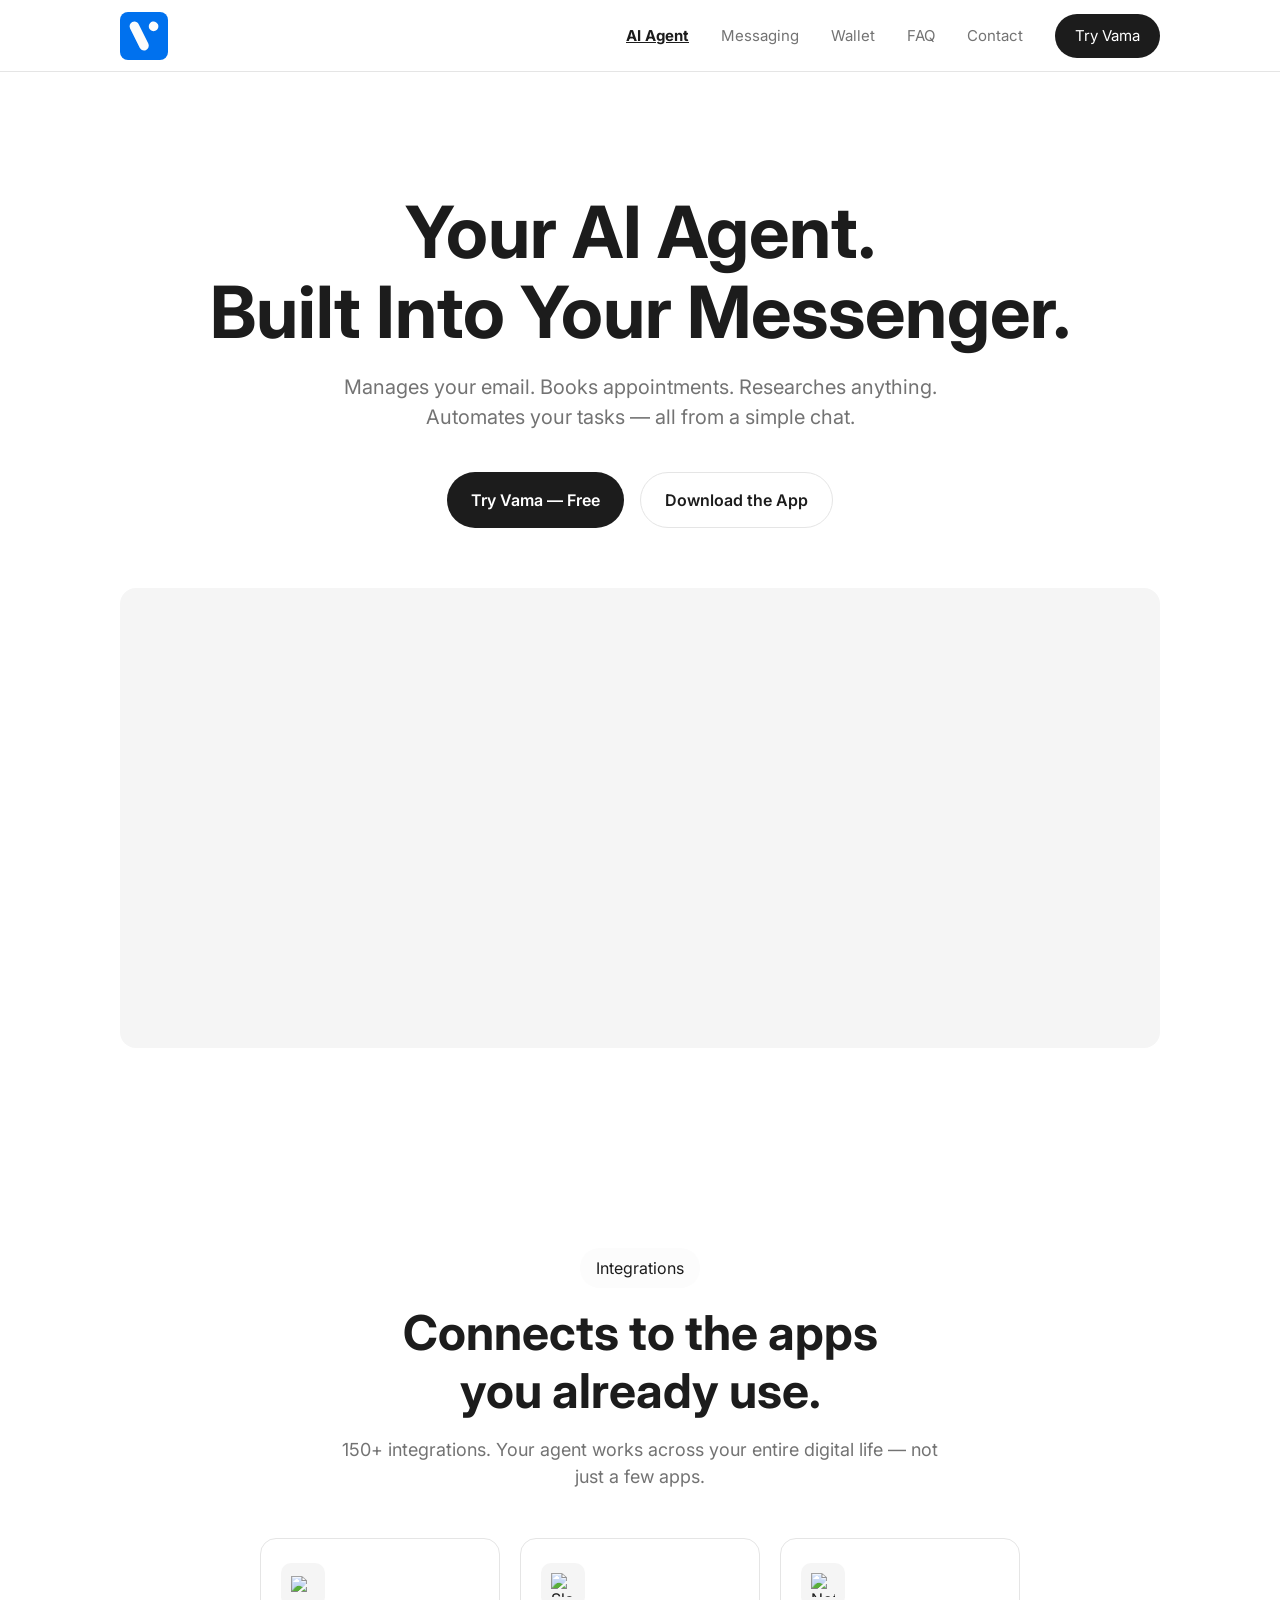
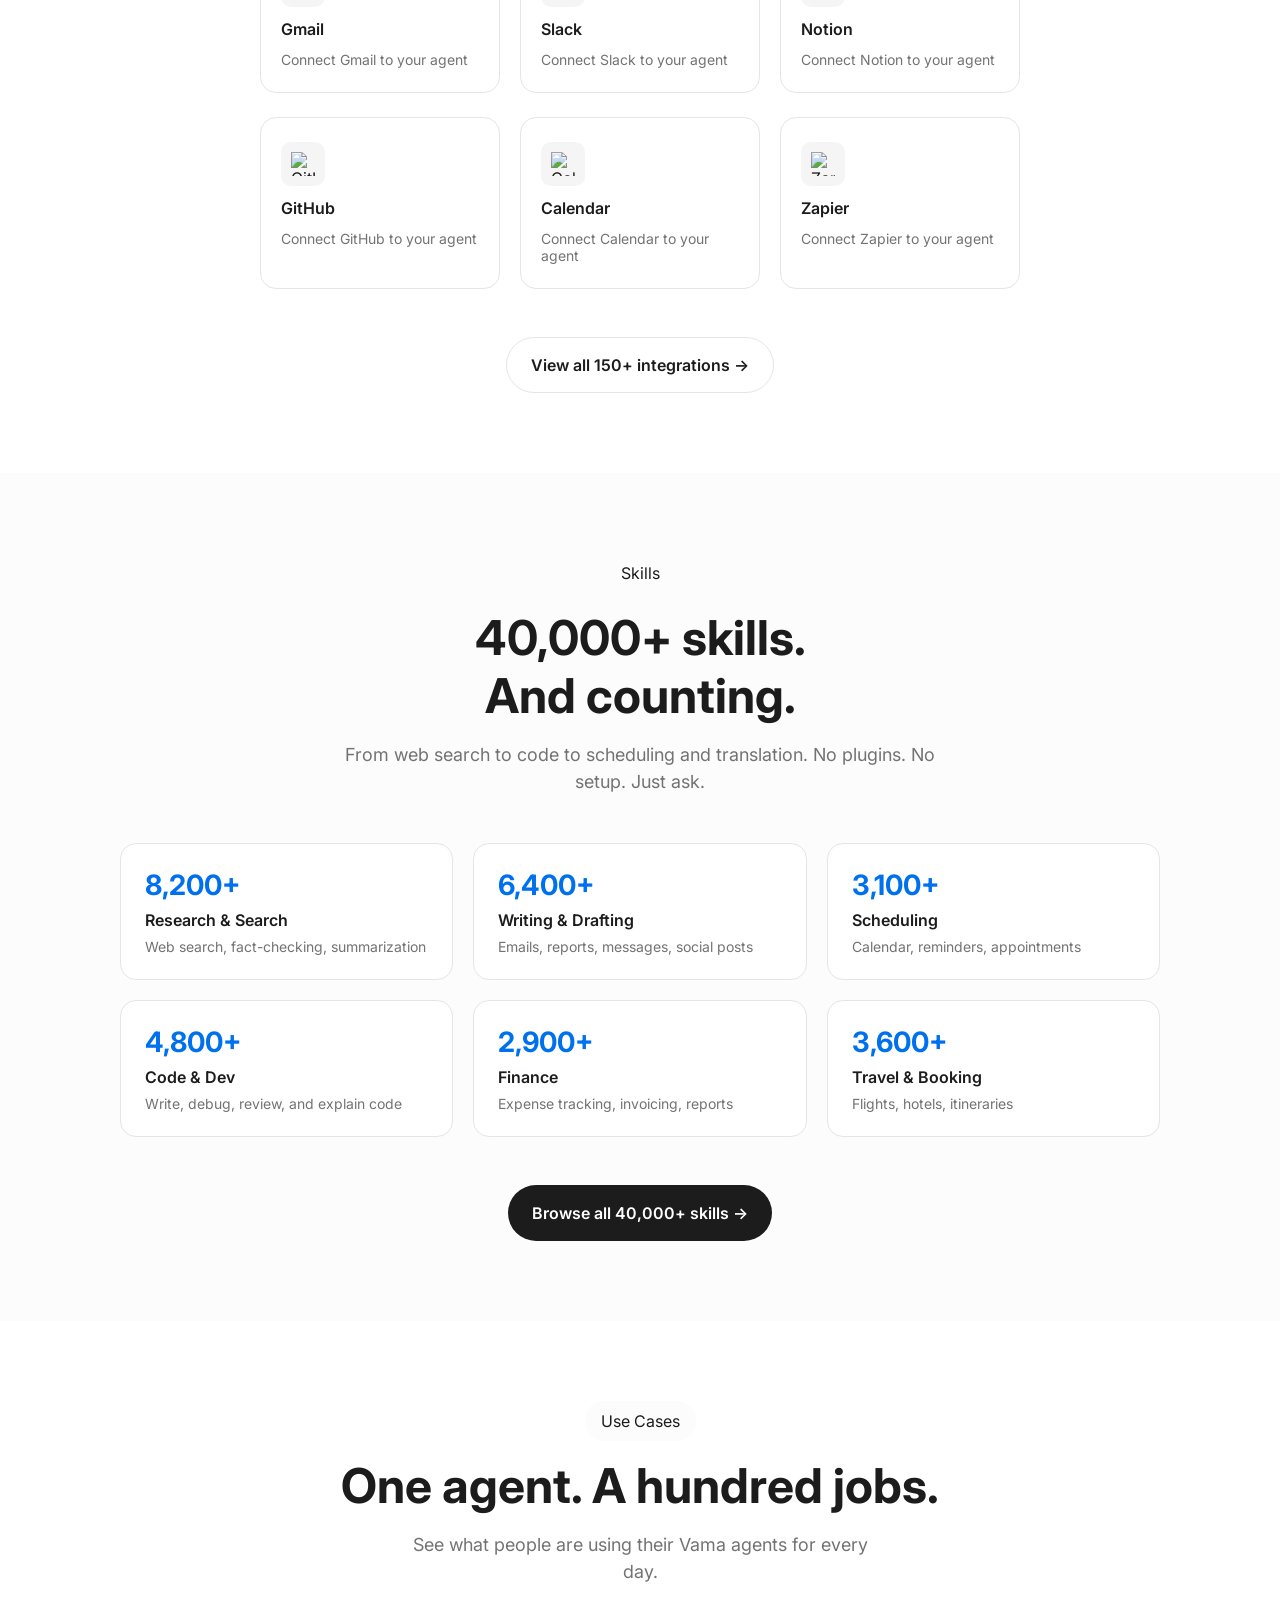
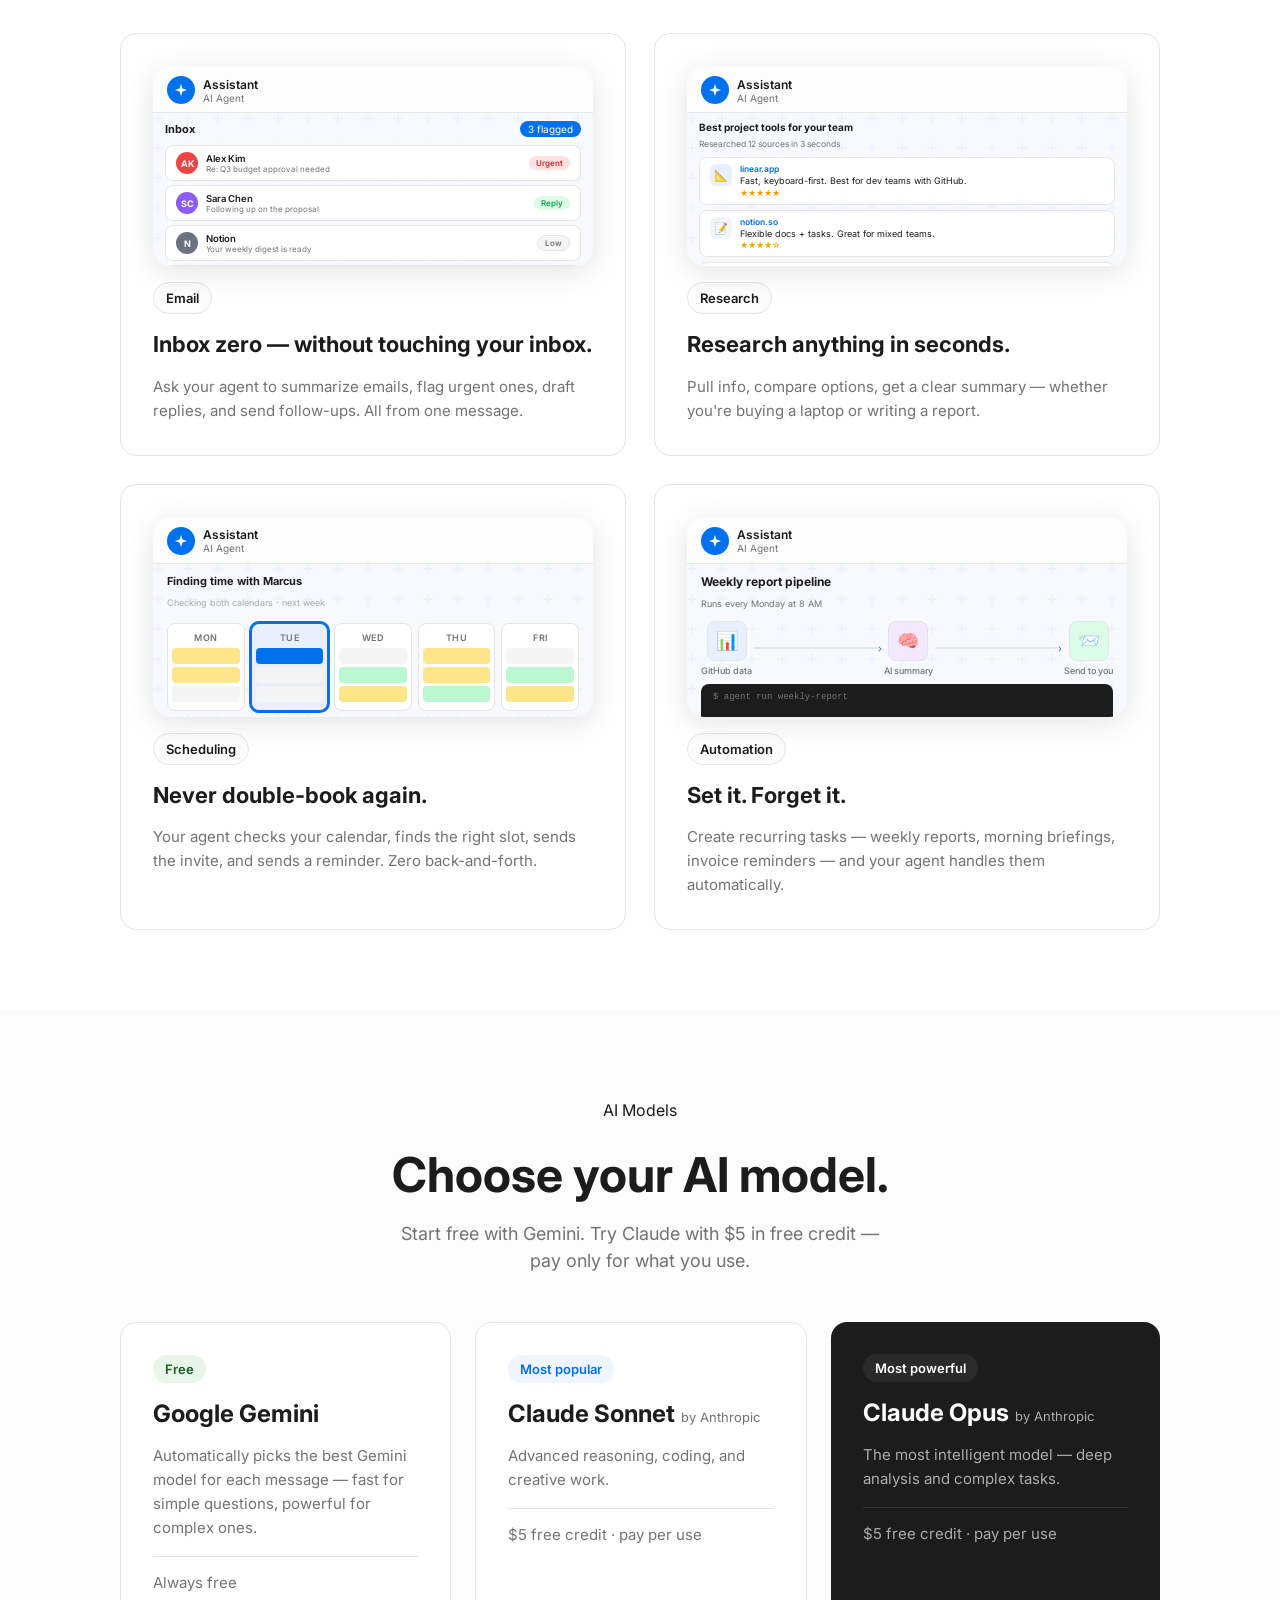
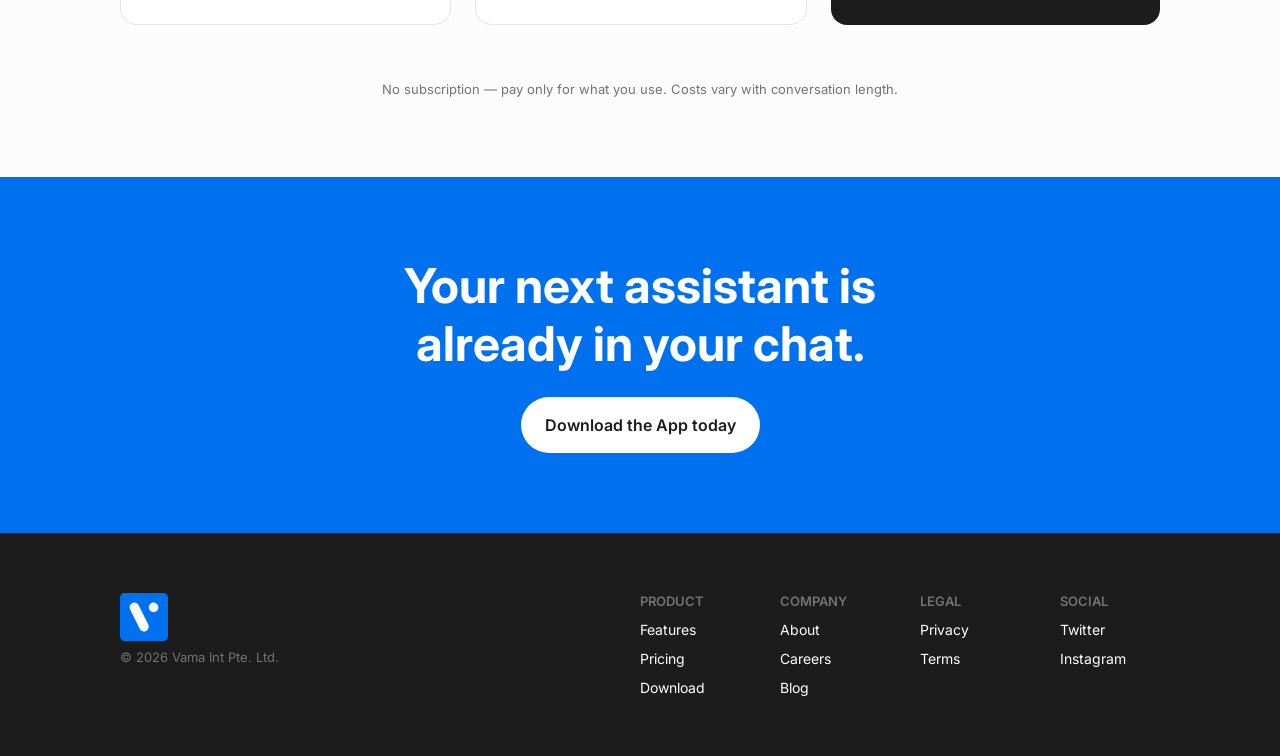
==== ai.html @ 2a6c83ac "Initial commit: Vama marketing website" ====
<!DOCTYPE html>
<html lang="en">
<head>
  <meta charset="UTF-8" />
  <meta name="viewport" content="width=device-width, initial-scale=1.0" />
  <title>AI Agent — Vama</title>
  <link rel="stylesheet" href="styles.css" />
</head>
<body>

<!-- Nav -->
<nav class="nav">
  <a href="index.html" class="nav-logo"><svg width="48" height="48" viewBox="0 0 53.5217 53.5217" fill="none" xmlns="http://www.w3.org/2000/svg"><path d="M48.2442 0H5.27747C2.36281 0 0 2.36281 0 5.27747V48.2442C0 51.1589 2.36281 53.5217 5.27747 53.5217H48.2442C51.1589 53.5217 53.5217 51.1589 53.5217 48.2442V5.27747C53.5217 2.36281 51.1589 0 48.2442 0Z" fill="#0071EE"/><path fill-rule="evenodd" clip-rule="evenodd" d="M37.4652 10.704C38.5238 10.704 39.5587 11.0181 40.4387 11.6059C41.3187 12.1937 42.005 13.0299 42.4101 14.0076C42.8151 14.9853 42.9212 16.0615 42.7149 17.0998C42.5086 18.1381 41.9983 19.0914 41.2505 19.84C40.5019 20.5886 39.5486 21.0981 38.5103 21.3044C37.472 21.5108 36.3958 21.4046 35.4181 20.9996C34.4404 20.5945 33.6042 19.9082 33.0164 19.0282C32.4286 18.1482 32.1145 17.1133 32.1145 16.0548C32.1145 14.635 32.6787 13.2741 33.6825 12.2703C34.6863 11.2665 36.0471 10.7023 37.4669 10.7023L37.4652 10.704Z" fill="#FCFCFC"/><path d="M13.6606 11.2692C16.3018 9.94774 19.5197 11.0195 20.8411 13.6606L31.5501 35.0646C32.8715 37.7057 31.8006 40.9233 29.1587 42.2451C26.5175 43.5665 23.2996 42.4948 21.9782 39.8536L11.2688 18.4489C9.94739 15.8078 11.0184 12.5902 13.6602 11.2684L13.6606 11.2692Z" fill="#FCFCFC"/></svg></a>
  <div class="nav-spacer"></div>
  <div class="nav-links">
    <a href="ai.html" class="active">AI Agent</a>
    <a href="messaging.html">Messaging</a>
    <a href="wallet.html">Wallet</a>
    <a href="faq.html">FAQ</a>
    <a href="contact.html">Contact</a>
    <a href="#" class="nav-cta">Try Vama</a>
  </div>
</nav>

<!-- Hero -->
<section class="section section-white" style="padding:120px var(--px);display:flex;flex-direction:column;align-items:center;">
  <h1 class="hero-title" style="max-width:972px;">Your AI Agent.<br>Built Into Your Messenger.</h1>
  <div class="sp-20"></div>
  <p class="hero-sub" style="max-width:680px;">Manages your email. Books appointments. Researches anything.<br>Automates your tasks — all from a simple chat.</p>
  <div class="sp-40"></div>
  <div class="hero-buttons">
    <a href="#" class="btn-primary">Try Vama — Free</a>
    <a href="#" class="btn-secondary">Download the App</a>
  </div>
  <div class="sp-60"></div>
  <div class="mockup mockup-hero"></div>
</section>

<!-- Integrations -->
<section class="section section-white" style="display:flex;flex-direction:column;align-items:center;gap:48px;">
  <div class="section-header">
    <span class="pill">Integrations</span>
    <h2 class="section-title" style="text-align:center;">Connects to the apps<br>you already use.</h2>
    <p class="section-sub" style="max-width:620px;">150+ integrations. Your agent works across your entire digital life — not just a few apps.</p>
  </div>
  <div class="int-grid">
    <div class="int-row">
      <div class="int-card">
        <div class="int-icon"><img src="https://www.figma.com/api/mcp/asset/e64ef2cb-9637-4244-9894-f886b27a604d" alt="Gmail" width="24" height="18"></div>
        <p class="int-name">Gmail</p>
        <p class="int-desc">Connect Gmail to your agent</p>
      </div>
      <div class="int-card">
        <div class="int-icon"><img src="https://www.figma.com/api/mcp/asset/b672fa17-9391-4f08-9621-bbf06f730339" alt="Slack" width="24" height="24"></div>
        <p class="int-name">Slack</p>
        <p class="int-desc">Connect Slack to your agent</p>
      </div>
      <div class="int-card">
        <div class="int-icon"><img src="https://www.figma.com/api/mcp/asset/1c5be756-aefd-448b-b9fd-e9c53eb60998" alt="Notion" width="24" height="24"></div>
        <p class="int-name">Notion</p>
        <p class="int-desc">Connect Notion to your agent</p>
      </div>
    </div>
    <div class="int-row">
      <div class="int-card">
        <div class="int-icon"><img src="https://www.figma.com/api/mcp/asset/f0a04432-9187-4f31-97f6-a3f9ade11c63" alt="GitHub" width="24" height="24"></div>
        <p class="int-name">GitHub</p>
        <p class="int-desc">Connect GitHub to your agent</p>
      </div>
      <div class="int-card">
        <div class="int-icon"><img src="https://www.figma.com/api/mcp/asset/cf39216c-5d40-4b05-a4a4-06b2ea3d76a6" alt="Calendar" width="24" height="24"></div>
        <p class="int-name">Calendar</p>
        <p class="int-desc">Connect Calendar to your agent</p>
      </div>
      <div class="int-card">
        <div class="int-icon"><img src="https://www.figma.com/api/mcp/asset/588f7ec7-61a8-42cb-b04f-47b1f9f6577e" alt="Zapier" width="24" height="24"></div>
        <p class="int-name">Zapier</p>
        <p class="int-desc">Connect Zapier to your agent</p>
      </div>
    </div>
  </div>
  <a href="ai-skills.html" class="btn-secondary">View all 150+ integrations →</a>
</section>

<!-- Skills -->
<section class="section section-light" style="display:flex;flex-direction:column;align-items:center;gap:48px;">
  <div class="section-header">
    <span class="pill">Skills</span>
    <h2 class="section-title" style="text-align:center;">40,000+ skills.<br>And counting.</h2>
    <p class="section-sub" style="max-width:600px;">From web search to code to scheduling and translation. No plugins. No setup. Just ask.</p>
  </div>
  <div class="skills-grid">
    <div class="skills-row">
      <div class="skill-card">
        <p class="skill-count">8,200+</p>
        <p class="skill-name">Research &amp; Search</p>
        <p class="skill-desc">Web search, fact-checking, summarization</p>
      </div>
      <div class="skill-card">
        <p class="skill-count">6,400+</p>
        <p class="skill-name">Writing &amp; Drafting</p>
        <p class="skill-desc">Emails, reports, messages, social posts</p>
      </div>
      <div class="skill-card">
        <p class="skill-count">3,100+</p>
        <p class="skill-name">Scheduling</p>
        <p class="skill-desc">Calendar, reminders, appointments</p>
      </div>
    </div>
    <div class="skills-row">
      <div class="skill-card">
        <p class="skill-count">4,800+</p>
        <p class="skill-name">Code &amp; Dev</p>
        <p class="skill-desc">Write, debug, review, and explain code</p>
      </div>
      <div class="skill-card">
        <p class="skill-count">2,900+</p>
        <p class="skill-name">Finance</p>
        <p class="skill-desc">Expense tracking, invoicing, reports</p>
      </div>
      <div class="skill-card">
        <p class="skill-count">3,600+</p>
        <p class="skill-name">Travel &amp; Booking</p>
        <p class="skill-desc">Flights, hotels, itineraries</p>
      </div>
    </div>
  </div>
  <a href="ai-skills.html" class="btn-primary">Browse all 40,000+ skills →</a>
</section>

<!-- Use Cases -->
<section class="section section-white" style="display:flex;flex-direction:column;align-items:center;gap:48px;">
  <div class="section-header">
    <span class="pill">Use Cases</span>
    <h2 class="section-title" style="text-align:center;">One agent. A hundred jobs.</h2>
    <p class="section-sub" style="max-width:460px;">See what people are using their Vama agents for every day.</p>
  </div>
  <div class="usecase-grid">
    <div class="usecase-row">
      <div class="usecase-card">
        <div class="hshell" id="h1">
          <div class="phone-bar">
            <div class="phone-avatar"><svg width="14" height="14" viewBox="0 0 14 14" fill="none" xmlns="http://www.w3.org/2000/svg"><path d="M7 1L8.5 5.5L13 7L8.5 8.5L7 13L5.5 8.5L1 7L5.5 5.5L7 1Z" fill="white"/></svg></div>
            <div><div class="bar-name">Assistant</div><div class="bar-sub">AI Agent</div></div>
          </div>
          <div class="chat-bg">
            <div class="inbox-header"><div class="inbox-title">Inbox</div><div class="inbox-count" id="inbox-count">24 unread</div></div>
            <div class="inbox-item" id="ii1"><div class="inbox-avatar" style="background:#ef4444">AK</div><div style="flex:1;min-width:0"><div class="inbox-from">Alex Kim</div><div class="inbox-preview">Re: Q3 budget approval needed</div></div><div class="inbox-badge ib-urgent">Urgent</div></div>
            <div class="inbox-item" id="ii2"><div class="inbox-avatar" style="background:#8b5cf6">SC</div><div style="flex:1;min-width:0"><div class="inbox-from">Sara Chen</div><div class="inbox-preview">Following up on the proposal</div></div><div class="inbox-badge ib-reply">Reply</div></div>
            <div class="inbox-item" id="ii3"><div class="inbox-avatar" style="background:#6b7280">N</div><div style="flex:1;min-width:0"><div class="inbox-from">Notion</div><div class="inbox-preview">Your weekly digest is ready</div></div><div class="inbox-badge ib-read">Low</div></div>
            <div class="inbox-item" id="ii4"><div class="inbox-avatar" style="background:#0071EE">MR</div><div style="flex:1;min-width:0"><div class="inbox-from">Marcus Rivera</div><div class="inbox-preview">Can we push Thursday's call?</div></div><div class="inbox-badge ib-reply">Reply</div></div>
            <div class="inbox-action" id="inbox-action">✓ 3 replies drafted · 18 archived</div>
          </div>
        </div>
        <span class="usecase-label">Email</span>
        <p class="usecase-title">Inbox zero — without touching your inbox.</p>
        <p class="usecase-text">Ask your agent to summarize emails, flag urgent ones, draft replies, and send follow-ups. All from one message.</p>
      </div>
      <div class="usecase-card">
        <div class="hshell" id="h2">
          <div class="phone-bar">
            <div class="phone-avatar"><svg width="14" height="14" viewBox="0 0 14 14" fill="none" xmlns="http://www.w3.org/2000/svg"><path d="M7 1L8.5 5.5L13 7L8.5 8.5L7 13L5.5 8.5L1 7L5.5 5.5L7 1Z" fill="white"/></svg></div>
            <div><div class="bar-name">Assistant</div><div class="bar-sub">AI Agent</div></div>
          </div>
          <div class="chat-bg">
            <div class="research-header">Best project tools for your team</div>
            <div class="research-sub">Researched 12 sources in 3 seconds</div>
            <div class="research-card" id="rc1"><div class="rc-icon" style="background:#e8f0fe">📐</div><div><div class="rc-source">linear.app</div><div class="rc-text">Fast, keyboard-first. Best for dev teams with GitHub.</div><div class="rc-stars">★★★★★</div></div></div>
            <div class="research-card" id="rc2"><div class="rc-icon" style="background:#f3f4f6">📝</div><div><div class="rc-source">notion.so</div><div class="rc-text">Flexible docs + tasks. Great for mixed teams.</div><div class="rc-stars">★★★★☆</div></div></div>
            <div class="research-card" id="rc3"><div class="rc-icon" style="background:#fef9c3">📋</div><div><div class="rc-source">asana.com</div><div class="rc-text">Structured workflows. Best for non-technical PMs.</div><div class="rc-stars">★★★★☆</div></div></div>
            <div class="research-verdict" id="rv"><div class="rv-text">💡 Recommendation: <strong>Linear</strong> for your team size and workflow.</div></div>
          </div>
        </div>
        <span class="usecase-label">Research</span>
        <p class="usecase-title">Research anything in seconds.</p>
        <p class="usecase-text">Pull info, compare options, get a clear summary — whether you're buying a laptop or writing a report.</p>
      </div>
    </div>
    <div class="usecase-row">
      <div class="usecase-card">
        <div class="hshell" id="h3">
          <div class="phone-bar">
            <div class="phone-avatar"><svg width="14" height="14" viewBox="0 0 14 14" fill="none" xmlns="http://www.w3.org/2000/svg"><path d="M7 1L8.5 5.5L13 7L8.5 8.5L7 13L5.5 8.5L1 7L5.5 5.5L7 1Z" fill="white"/></svg></div>
            <div><div class="bar-name">Assistant</div><div class="bar-sub">AI Agent</div></div>
          </div>
          <div class="chat-bg">
            <div style="font-size:11px;font-weight:700;color:#1C1C1C;margin-bottom:2px">Finding time with Marcus</div>
            <div style="font-size:9px;color:#aaa;margin-bottom:8px">Checking both calendars · next week</div>
            <div class="sched-week">
              <div class="sched-day" id="sd1"><div class="sched-day-name">Mon</div><div class="sched-slots"><div class="sched-slot busy"></div><div class="sched-slot busy"></div><div class="sched-slot"></div></div></div>
              <div class="sched-day" id="sd2"><div class="sched-day-name">Tue</div><div class="sched-slots"><div class="sched-slot free" id="sel-slot"></div><div class="sched-slot"></div><div class="sched-slot"></div></div></div>
              <div class="sched-day" id="sd3"><div class="sched-day-name">Wed</div><div class="sched-slots"><div class="sched-slot"></div><div class="sched-slot free"></div><div class="sched-slot busy"></div></div></div>
              <div class="sched-day" id="sd4"><div class="sched-day-name">Thu</div><div class="sched-slots"><div class="sched-slot busy"></div><div class="sched-slot busy"></div><div class="sched-slot free"></div></div></div>
              <div class="sched-day" id="sd5"><div class="sched-day-name">Fri</div><div class="sched-slots"><div class="sched-slot"></div><div class="sched-slot free"></div><div class="sched-slot busy"></div></div></div>
            </div>
            <div class="sched-confirm" id="sched-confirm"><div class="sched-confirm-icon">✅</div><div><div class="sched-confirm-title">Booked — Tue 10:00 AM</div><div class="sched-confirm-sub">Invite sent to Marcus Rivera</div></div></div>
          </div>
        </div>
        <span class="usecase-label">Scheduling</span>
        <p class="usecase-title">Never double-book again.</p>
        <p class="usecase-text">Your agent checks your calendar, finds the right slot, sends the invite, and sends a reminder. Zero back-and-forth.</p>
      </div>
      <div class="usecase-card">
        <div class="hshell" id="h4">
          <div class="phone-bar">
            <div class="phone-avatar"><svg width="14" height="14" viewBox="0 0 14 14" fill="none" xmlns="http://www.w3.org/2000/svg"><path d="M7 1L8.5 5.5L13 7L8.5 8.5L7 13L5.5 8.5L1 7L5.5 5.5L7 1Z" fill="white"/></svg></div>
            <div><div class="bar-name">Assistant</div><div class="bar-sub">AI Agent</div></div>
          </div>
          <div class="chat-bg">
            <div class="pipe-title">Weekly report pipeline</div>
            <div class="pipe-sub">Runs every Monday at 8 AM</div>
            <div class="pipeline" id="pipeline">
              <div class="pipe-node" id="pn1"><div class="pipe-icon" style="background:#e8f0fe">📊</div><div class="pipe-label">GitHub data</div></div>
              <div class="pipe-connector" id="pc1"><div class="pipe-line"><div class="pipe-fill"></div></div><div class="pipe-arrow">›</div></div>
              <div class="pipe-node" id="pn2"><div class="pipe-icon" style="background:#f3e8ff">🧠</div><div class="pipe-label">AI summary</div></div>
              <div class="pipe-connector" id="pc2"><div class="pipe-line"><div class="pipe-fill"></div></div><div class="pipe-arrow">›</div></div>
              <div class="pipe-node" id="pn3"><div class="pipe-icon" style="background:#dcfce7">📨</div><div class="pipe-label">Send to you</div></div>
            </div>
            <div class="pipe-log" id="pipe-log">
              <div class="log-line dim" id="ll1">$ agent run weekly-report</div>
              <div class="log-line" id="ll2">✓ Fetched 47 commits from GitHub</div>
              <div class="log-line" id="ll3">✓ Pulled 8 Notion pages updated</div>
              <div class="log-line" id="ll4">✓ Summary generated (Claude Sonnet)</div>
              <div class="log-line" id="ll5">✓ Sent to you · 8:00 AM <span class="log-cursor"></span></div>
            </div>
          </div>
        </div>
        <span class="usecase-label">Automation</span>
        <p class="usecase-title">Set it. Forget it.</p>
        <p class="usecase-text">Create recurring tasks — weekly reports, morning briefings, invoice reminders — and your agent handles them automatically.</p>
      </div>
    </div>
  </div>
</section>

<!-- AI Models -->
<section class="section section-light" style="display:flex;flex-direction:column;align-items:center;gap:48px;">
  <div class="section-header">
    <span class="pill">AI Models</span>
    <h2 class="section-title" style="text-align:center;">Choose your AI model.</h2>
    <p class="section-sub" style="max-width:500px;">Start free with Gemini. Try Claude with $5 in free credit — pay only for what you use.</p>
  </div>
  <div class="models-grid">
    <div class="model-card">
      <span class="model-badge badge-green">Free</span>
      <p class="model-name">Google Gemini</p>
      <p class="model-desc" style="max-width:320px;">Automatically picks the best Gemini model for each message — fast for simple questions, powerful for complex ones.</p>
      <div class="model-divider"></div>
      <p class="model-price">Always free</p>
    </div>
    <div class="model-card">
      <span class="model-badge badge-blue">Most popular</span>
      <p class="model-name">Claude Sonnet<span class="model-by">by Anthropic</span></p>
      <p class="model-desc" style="max-width:320px;">Advanced reasoning, coding, and creative work.</p>
      <div class="model-divider"></div>
      <p class="model-price">$5 free credit · pay per use</p>
    </div>
    <div class="model-card-dark">
      <span class="model-badge badge-dark">Most powerful</span>
      <p class="model-name-white">Claude Opus<span class="model-by-muted">by Anthropic</span></p>
      <p class="model-desc-muted" style="max-width:320px;">The most intelligent model — deep analysis and complex tasks.</p>
      <div class="model-divider-dark"></div>
      <p class="model-price-muted">$5 free credit · pay per use</p>
    </div>
  </div>
  <p class="model-note">No subscription — pay only for what you use. Costs vary with conversation length.</p>
</section>

<!-- Footer CTA -->
<div class="footer-cta">
  <p class="footer-cta-title">Your next assistant is<br>already in your chat.</p>
  <a href="#" class="btn-white">Download the App today</a>
</div>

<!-- Footer -->
<footer class="footer">
  <div class="footer-left">
    <div class="footer-logo">
      <img src="assets/logo-mark.svg" alt="Vama" />
    </div>
    <p class="footer-copy">© 2026 Vama Int Pte. Ltd.</p>
  </div>
  <div class="footer-spacer"></div>
  <nav class="footer-links">
    <div class="footer-col">
      <p class="footer-col-title">Product</p>
      <a href="#">Features</a>
      <a href="#">Pricing</a>
      <a href="#">Download</a>
    </div>
    <div class="footer-col">
      <p class="footer-col-title">Company</p>
      <a href="#">About</a>
      <a href="#">Careers</a>
      <a href="#">Blog</a>
    </div>
    <div class="footer-col">
      <p class="footer-col-title">Legal</p>
      <a href="#">Privacy</a>
      <a href="#">Terms</a>
    </div>
    <div class="footer-col">
      <p class="footer-col-title">Social</p>
      <a href="#">Twitter</a>
      <a href="#">Instagram</a>
    </div>
  </nav>
</footer>

<script src="download-modal.js"></script>
<script src="ai-assets.js" defer></script>
</body>
</html>
---- styles.css ----
@import url('https://fonts.googleapis.com/css2?family=Inter:wght@400;500;600;700&display=swap');

*, *::before, *::after { box-sizing: border-box; margin: 0; padding: 0; }

:root {
  --brand: #0071EE;
  --black: #1C1C1C;
  --white: #FCFCFC;
  --gray: #737373;
  --light: #FCFCFC;
  --bg: #F5F5F5;
  --border: #E5E5E5;
  --max: 1440px;
  --px: 120px;
}

html { scroll-behavior: smooth; }
body { font-family: 'Inter', sans-serif; color: var(--black); background: #fff; -webkit-font-smoothing: antialiased; }
a { text-decoration: none; color: inherit; }
img { display: block; max-width: 100%; }
button { cursor: pointer; font-family: inherit; border: none; background: none; }

/* ── Layout ── */
.container { max-width: var(--max); margin: 0 auto; padding: 0 var(--px); }

/* ── Nav ── */
.nav {
  background: #fff;
  height: 72px;
  display: flex;
  align-items: center;
  padding: 0 var(--px);
  position: sticky;
  top: 0;
  z-index: 100;
  border-bottom: 1px solid var(--border);
}
.nav-logo {
  width: 48px; height: 48px;
  flex-shrink: 0;
  display: flex; align-items: center; justify-content: center;
  border-radius: 8px;
  overflow: hidden;
}
.nav-logo img, .nav-logo svg { width: 100%; height: 100%; display: block; }
.nav-spacer { flex: 1; }
.nav-links { display: flex; align-items: center; gap: 32px; }
.nav-links a { font-size: 15px; color: var(--gray); font-weight: 400; white-space: nowrap; }
.nav-links a:hover { color: var(--black); }
.nav-links a.active { color: var(--black); font-weight: 700; text-decoration: underline; }
.nav-cta {
  background: var(--black); color: #fff;
  height: 44px; padding: 0 20px;
  border-radius: 22px;
  font-size: 15px; font-weight: 600;
  white-space: nowrap;
  display: flex; align-items: center;
}
.nav-cta:hover { background: #333; }
.nav-links a.nav-cta { color: #fff; }

/* ── Buttons ── */
.btn-primary {
  background: var(--black); color: #fff;
  height: 56px; padding: 0 24px;
  border-radius: 28px;
  font-size: 16px; font-weight: 600;
  display: inline-flex; align-items: center;
  white-space: nowrap;
  cursor: pointer;
}
.btn-primary:hover { background: #333; }
.btn-secondary {
  background: #fff; color: var(--black);
  height: 56px; padding: 0 24px;
  border-radius: 28px;
  font-size: 16px; font-weight: 600;
  border: 1.5px solid var(--border);
  display: inline-flex; align-items: center;
  white-space: nowrap;
  cursor: pointer;
}
.btn-secondary:hover { border-color: var(--gray); }
.btn-white {
  background: #fff; color: var(--black);
  height: 56px; padding: 0 24px;
  border-radius: 28px;
  font-size: 16px; font-weight: 600;
  display: inline-flex; align-items: center;
  white-space: nowrap;
  cursor: pointer;
}
.btn-sm-primary {
  background: var(--black); color: #fff;
  height: 48px; padding: 0 24px;
  border-radius: 24px;
  font-size: 15px; font-weight: 600;
  display: inline-flex; align-items: center;
  white-space: nowrap; cursor: pointer;
}
.btn-sm-white {
  background: #fff; color: var(--black);
  height: 48px; padding: 0 24px;
  border-radius: 24px;
  font-size: 15px; font-weight: 600;
  display: inline-flex; align-items: center;
  white-space: nowrap; cursor: pointer;
}

/* ── Pill / Badge ── */
.pill {
  background: var(--light);
  padding: 10px 16px;
  border-radius: 45px;
  font-size: 16px;
  display: inline-flex; align-items: center;
  white-space: nowrap;
}
.pill-white { background: #FCFCFC; padding: 10px 16px; border-radius: 45px; font-size: 16px; display: inline-flex; align-items: center; white-space: nowrap; }
.pill-blue { background: #E0EFFF; color: var(--brand); font-size: 13px; font-weight: 500; padding: 6px 10px; border-radius: 100px; }
.pill-purple { background: #ECE0FF; color: #6626CC; font-size: 13px; font-weight: 500; padding: 6px 10px; border-radius: 100px; }
.pill-green { background: #E0FFEC; color: #0D8040; font-size: 13px; font-weight: 500; padding: 6px 10px; border-radius: 100px; }
.pill-orange { background: #FFEFE0; color: #B25900; font-size: 13px; font-weight: 500; padding: 6px 10px; border-radius: 100px; }
.pill-yellow { background: #FFF4E0; color: #996600; font-size: 13px; font-weight: 500; padding: 6px 10px; border-radius: 100px; }
.pill-red { background: #FFE0E0; color: #B21A1A; font-size: 13px; font-weight: 500; padding: 6px 10px; border-radius: 100px; }
.pill-teal { background: #E0F4FF; color: #0D5999; font-size: 13px; font-weight: 500; padding: 6px 10px; border-radius: 100px; }
.pill-ent { background: #E0FFEF; color: #0D7333; font-size: 13px; font-weight: 500; padding: 6px 10px; border-radius: 100px; }

/* ── Section wrappers ── */
.section { padding: 80px var(--px); }
.section-light { background: var(--light); }
.section-white { background: #fff; }
.section-dark { background: var(--black); }
.section-brand { background: var(--brand); }

.section-header { display: flex; flex-direction: column; align-items: center; gap: 16px; text-align: center; }

/* ── Typography ── */
.hero-title { font-size: 72px; font-weight: 700; line-height: 80px; color: var(--black); text-align: center; }
.hero-sub { font-size: 20px; font-weight: 400; color: var(--gray); line-height: 1.5; text-align: center; }
.section-title { font-size: 48px; font-weight: 700; line-height: 58px; color: var(--black); }
.section-sub { font-size: 18px; color: var(--gray); line-height: 1.5; text-align: center; }
.page-hero-title { font-size: 56px; font-weight: 700; line-height: 66px; color: var(--black); text-align: center; }

/* ── Mockup placeholder ── */
.mockup {
  background: var(--bg);
  border-radius: 16px;
  flex-shrink: 0;
}
.mockup-hero { width: 1100px; max-width: 100%; height: 460px; }
.mockup-feature { width: 500px; height: 440px; }
.mockup-screenshot { width: 100%; height: 480px; }
.mockup-usecase { width: 100%; height: 200px; border-radius: 12px; }

/* ── Hero two-column split (homepage) ── */
.hero-two-col { padding: 120px var(--px) 80px; background: #fff; display: flex; gap: 116px; align-items: center; justify-content: center; }
.hero-left { width: 553px; flex-shrink: 0; display: flex; flex-direction: column; gap: 30px; align-items: flex-start; }
.hero-title-left { text-align: left; }
.hero-sub-left { text-align: left; }

/* Visual column: inline-grid, all items share same cell, positioned via margin offsets (matches Figma) */
.hero-visual { display: inline-grid; grid-template-columns: max-content; grid-template-rows: max-content; place-items: start; flex-shrink: 0; line-height: 0; }
.hero-visual > * { grid-column: 1; grid-row: 1; }
.hero-phone { margin-left: 121px; margin-top: 60px; width: 426px; height: 605px; border-radius: 16px; object-fit: cover; max-width: none; display: block; }
.hero-deco { margin-left: 499px; margin-top: 0; width: 95px; height: 120px; max-width: none; display: block; }

/* Received call bubble */
.hb-call { margin-left: 0; margin-top: 119px; width: 298px; position: relative; background: #F2F8FC; border-radius: 16px; padding: 8px 12px 24px; box-shadow: 1px 2px 8px rgba(28,28,28,0.08); }
.hb-call-inner { display: flex; align-items: center; justify-content: space-between; gap: 12px; }
.hb-call-title { font-size: 15px; font-weight: 600; color: #1C1C1C; line-height: 20px; }
.hb-call-sub { font-size: 14px; color: rgba(28,28,28,0.5); line-height: 20px; }
.hb-call-icon-wrap { width: 32px; height: 32px; overflow: hidden; position: relative; flex-shrink: 0; }
.hb-call-icon-pos { position: absolute; top: 22.66%; right: 7.03%; bottom: 22.66%; left: 6.25%; }
.hb-call-icon-pos img { position: absolute; inset: 0; width: 100%; height: 100%; max-width: none; display: block; }
.hb-call-time { position: absolute; bottom: 8px; right: 12px; font-size: 10px; color: rgba(28,28,28,0.5); }
.hb-call-tail { position: absolute; left: -8px; bottom: 0; width: 12px; height: 22px; transform: scaleX(-1); }

/* Sent reply bubble */
.hb-sent { margin-left: 295px; margin-top: 597px; width: 304px; position: relative; background: #0071EE; border-radius: 16px; padding: 8px 12px; box-shadow: 1px 2px 8px rgba(28,28,28,0.08); }
.hb-sent-reply { display: flex; gap: 12px; align-items: flex-start; margin-bottom: 4px; }
.hb-sent-reply-line { width: 2px; height: 40px; background: rgba(255,255,255,0.4); border-radius: 2px; flex-shrink: 0; margin-top: 2px; }
.hb-sent-reply-text { flex: 1; min-width: 0; }
.hb-sent-reply-from { font-size: 14px; font-weight: 600; color: #f5f5f5; line-height: 20px; overflow: hidden; text-overflow: ellipsis; white-space: nowrap; }
.hb-sent-reply-preview { font-size: 14px; color: rgba(252,252,252,0.5); line-height: 20px; overflow: hidden; text-overflow: ellipsis; white-space: nowrap; }
.hb-sent-msg { font-size: 16px; color: #f5f5f5; line-height: 24px; }
.hb-sent-footer { display: flex; justify-content: space-between; align-items: flex-end; margin-top: 4px; }
.hb-reactions { display: flex; gap: 4px; }
.hb-reaction { background: rgba(252,252,252,0.3); border-radius: 100px; padding: 2px 8px; font-size: 12px; color: #f5f5f5; display: flex; align-items: center; gap: 3px; }
.hb-reaction-sel { background: rgba(28,28,28,0.2); }
.hb-sent-time-wrap { font-size: 10px; color: rgba(252,252,252,0.5); display: flex; align-items: center; gap: 4px; }
.hb-sent-tail { position: absolute; right: -8px; bottom: 0; width: 12px; height: 22px; }

/* Voice bubble (received) */
.hb-voice { margin-left: 21px; margin-top: 509px; width: 185px; position: relative; background: #f2f8fc; border-radius: 10px; padding: 5px 7px 16px; box-shadow: 0.6px 1.2px 5px rgba(28,28,28,0.08); }
.hb-voice-cell { background: rgba(28,28,28,0.05); border-radius: 2px; padding: 7px; display: flex; align-items: center; gap: 7px; }
.hb-voice-play { width: 34px; height: 34px; border-radius: 50%; background: rgba(28,28,28,0.5); display: flex; align-items: center; justify-content: center; flex-shrink: 0; overflow: hidden; position: relative; }
.hb-voice-play-icon { position: absolute; inset: 20% 15% 19% 23%; }
.hb-voice-play-icon img { position: absolute; inset: 0; width: 100%; height: 100%; max-width: none; display: block; }
.hb-voice-wave { flex: 1; display: flex; align-items: center; gap: 1.2px; }
.hb-voice-bar { background: #545454; border-radius: 10px; width: 1.2px; flex-shrink: 0; }
.hb-voice-time { position: absolute; bottom: 5px; right: 7px; font-size: 6px; color: rgba(28,28,28,0.5); white-space: nowrap; }
.hb-voice-tail { position: absolute; left: -5px; bottom: 0; width: 7px; height: 13px; transform: scaleX(-1); }

/* ── Three columns ── */
.three-cols { display: flex; gap: 40px; width: 100%; }
.three-cols .col { flex: 1 0 0; display: flex; flex-direction: column; gap: 16px; }
.col-title { font-size: 22px; font-weight: 700; color: var(--black); }
.col-text { font-size: 16px; color: var(--gray); line-height: 26px; }

/* ── Feature row (2-col content+mockup) ── */
.feature-row { display: flex; gap: 80px; align-items: center; }
.feature-row.reverse { flex-direction: row-reverse; }
.feature-content { flex: 1 0 0; display: flex; flex-direction: column; gap: 24px; }
.feature-header { display: flex; flex-direction: column; gap: 16px; align-items: flex-start; }
.feature-item { display: flex; flex-direction: column; gap: 8px; }
.feature-item-title { font-size: 18px; font-weight: 600; color: var(--black); line-height: 1.3; }
.feature-item-text { font-size: 15px; color: var(--gray); line-height: 1.5; }

/* ── Cards ── */
.card {
  background: #fff;
  border: 1px solid var(--border);
  border-radius: 16px;
  padding: 40px;
}
.card-dark {
  background: var(--black);
  border-radius: 16px;
  padding: 40px;
}
.card-sm { padding: 28px; border-radius: 16px; background: #fff; border: 1px solid var(--border); flex: 1 0 0; }

/* ── Pricing ── */
.pricing-grid { display: flex; gap: 32px; align-items: center; justify-content: center; }
.pricing-card { width: 340px; flex-shrink: 0; }
.price-tier { font-size: 28px; font-weight: 700; color: var(--black); }
.price-tier-dark { font-size: 28px; font-weight: 700; color: #fff; }
.price-amount { font-size: 40px; font-weight: 700; color: var(--black); }
.price-amount-dark { font-size: 24px; font-weight: 700; color: #fff; }
.price-period { font-size: 15px; color: var(--gray); }
.price-period-dark { font-size: 15px; color: #ACACAC; }
.price-divider { height: 1px; background: var(--border); margin: 0 -40px; }
.price-divider-dark { height: 1px; background: #333; margin: 0 -40px; }
.price-feature { font-size: 15px; color: var(--black); }
.price-feature-dark { font-size: 15px; color: #fff; }

/* ── Footer CTA ── */
.footer-cta {
  background: var(--brand);
  padding: 80px var(--px);
  display: flex; flex-direction: column;
  align-items: center; justify-content: center;
  gap: 24px;
  text-align: center;
}
.footer-cta-title { font-size: 48px; font-weight: 700; color: #fff; line-height: 58px; }

/* ── Footer ── */
.footer {
  background: var(--black);
  padding: 60px var(--px);
  display: flex;
  align-items: flex-start;
  min-height: 200px;
}
.footer-logo { width: 48px; height: 48px; flex-shrink: 0; display: flex; align-items: center; justify-content: center; }
.footer-logo img { width: 100%; height: 100%; object-fit: contain; }
.footer-left { display: flex; flex-direction: column; gap: 8px; }
.footer-copy { font-size: 13px; color: var(--gray); }
.footer-spacer { flex: 1; }
.footer-links { display: flex; gap: 40px; }
.footer-col { display: flex; flex-direction: column; gap: 12px; width: 100px; }
.footer-col-title { font-size: 13px; font-weight: 600; color: var(--gray); text-transform: uppercase; }
.footer-col a { font-size: 14px; color: #fff; }
.footer-col a:hover { color: var(--gray); }

/* ── Hero buttons row ── */
.hero-buttons { display: flex; gap: 16px; align-items: center; }

/* ── Screenshots grid ── */
.screenshots-grid { display: flex; align-items: flex-start; justify-content: center; gap: 20px; max-width: 100%; }
.screenshot-item { display: flex; flex-direction: column; gap: 24px; align-items: center; flex: 1; }
.screenshot-label { font-size: 18px; color: var(--gray); text-align: center; }

/* ── How it works steps ── */
.steps { display: flex; gap: 60px; width: 100%; }
.step { flex: 1 0 0; display: flex; flex-direction: column; gap: 16px; align-items: center; text-align: center; }
.step-num { font-size: 48px; font-weight: 700; color: #E0E0E0; }
.step-title { font-size: 20px; font-weight: 700; color: var(--black); }
.step-text { font-size: 15px; color: var(--gray); max-width: 280px; }

/* ── Integration/skills grid ── */
.int-grid { display: flex; flex-direction: column; gap: 24px; width: 100%; }
.int-row { display: flex; gap: 20px; justify-content: center; }
.int-card { width: 240px; background: #fff; border: 1px solid var(--border); border-radius: 16px; padding: 24px 20px; display: flex; flex-direction: column; gap: 12px; }
.int-icon { width: 44px; height: 44px; border-radius: 10px; flex-shrink: 0; background: #f5f5f5; display: flex; align-items: center; justify-content: center; }
.int-icon img { display: block; }
.int-name { font-size: 16px; font-weight: 600; color: var(--black); }
.int-desc { font-size: 14px; color: var(--gray); }

/* ── Skills grid ── */
.skills-grid { display: flex; flex-direction: column; gap: 20px; width: 100%; }
.skills-row { display: flex; gap: 20px; width: 100%; }
.skill-card { flex: 1 0 0; background: #fff; border: 1px solid var(--border); border-radius: 16px; padding: 24px; display: flex; flex-direction: column; gap: 8px; }
.skill-count { font-size: 28px; font-weight: 700; color: var(--brand); }
.skill-name { font-size: 16px; font-weight: 600; color: var(--black); }
.skill-desc { font-size: 14px; color: var(--gray); }

/* ── AI Models ── */
.models-grid { display: flex; gap: 24px; width: 100%; }
.model-card { flex: 1 0 0; background: #fff; border: 1px solid var(--border); border-radius: 16px; padding: 32px; display: flex; flex-direction: column; gap: 16px; }
.model-card-dark { flex: 1 0 0; background: var(--black); border-radius: 16px; padding: 32px; display: flex; flex-direction: column; gap: 16px; }
.model-badge { display: inline-flex; padding: 6px 12px; border-radius: 20px; font-size: 13px; font-weight: 600; align-self: flex-start; }
.badge-green { background: #E8F5E9; color: #1B5E20; }
.badge-blue { background: #EFF6FF; color: var(--brand); }
.badge-dark { background: #2A2A2A; color: #fff; }
.model-name { font-size: 24px; font-weight: 700; color: var(--black); }
.model-name-white { font-size: 24px; font-weight: 700; color: #fff; }
.model-by { font-size: 13px; font-weight: 400; color: var(--gray); margin-left: 6px; }
.model-by-muted { font-size: 13px; font-weight: 400; color: #ACACAC; margin-left: 6px; }
.model-note { font-size: 13px; color: var(--gray); text-align: center; margin-top: 8px; }
.model-desc { font-size: 15px; color: var(--gray); line-height: 24px; }
.model-desc-muted { font-size: 15px; color: #ACACAC; line-height: 24px; }
.model-divider { height: 1px; background: var(--border); }
.model-divider-dark { height: 1px; background: #333; }
.model-price { font-size: 15px; color: var(--gray); }
.model-price-muted { font-size: 15px; color: #ACACAC; }

/* ── Use cases ── */
.usecase-grid { display: flex; flex-direction: column; gap: 28px; width: 100%; }
.usecase-row { display: flex; gap: 28px; }
.usecase-card { flex: 1 0 0; background: #fff; border: 1px solid var(--border); border-radius: 16px; padding: 32px; display: flex; flex-direction: column; gap: 16px; }
.usecase-label { display: inline-flex; align-items: center; padding: 7px 12px; border-radius: 20px; background: var(--light); border: 1px solid var(--border); font-size: 13px; font-weight: 600; color: var(--black); align-self: flex-start; }
.usecase-title { font-size: 22px; font-weight: 700; color: var(--black); line-height: 1.3; }
.usecase-text { font-size: 15px; color: var(--gray); line-height: 24px; }

/* ── Privacy cards ── */
.privacy-grid { display: flex; gap: 24px; width: 100%; }
.privacy-card { flex: 1 0 0; background: #fff; border: 1px solid var(--border); border-radius: 16px; padding: 28px; display: flex; flex-direction: column; gap: 12px; }
.privacy-title { font-size: 18px; font-weight: 600; color: var(--black); }
.privacy-text { font-size: 15px; color: var(--gray); line-height: 1.6; }

/* ── FAQ ── */
.faq-layout { display: flex; gap: 80px; align-items: flex-start; }
.faq-sidebar { width: 220px; flex-shrink: 0; display: flex; flex-direction: column; gap: 4px; }
.faq-sidebar-label { font-size: 12px; font-weight: 600; color: var(--gray); margin-bottom: 12px; }
.faq-sidebar-item { display: flex; align-items: center; gap: 8px; padding: 10px 12px; border-radius: 8px; cursor: pointer; width: 100%; }
.faq-sidebar-item.active { background: #EFF6FF; border: 1px solid var(--brand); }
.faq-sidebar-item .dot { width: 6px; height: 6px; border-radius: 3px; flex-shrink: 0; }
.faq-sidebar-item.active .dot { background: var(--brand); }
.faq-sidebar-item:not(.active) .dot { background: var(--border); }
.faq-sidebar-item .label { font-size: 14px; }
.faq-sidebar-item.active .label { font-weight: 600; color: var(--brand); }
.faq-sidebar-item:not(.active) .label { font-weight: 400; color: var(--gray); }
.faq-content { flex: 1 0 0; display: flex; flex-direction: column; gap: 48px; }
.faq-section { display: flex; flex-direction: column; }
.faq-section-title { font-size: 13px; font-weight: 600; color: var(--gray); text-transform: uppercase; margin-bottom: 16px; }
.faq-items { display: flex; flex-direction: column; gap: 2px; }
.faq-item { background: #fff; border: 1px solid var(--border); border-radius: 12px; padding: 24px 28px; display: flex; flex-direction: column; gap: 12px; cursor: pointer; }
.faq-question-row { display: flex; gap: 16px; align-items: center; justify-content: space-between; }
.faq-question { font-size: 16px; font-weight: 600; color: var(--black); flex: 1; }
.faq-chevron { width: 24px; height: 24px; background: var(--light); border-radius: 4px; flex-shrink: 0; display: flex; align-items: center; justify-content: center; font-size: 12px; color: var(--gray); transition: transform 0.2s; }
.faq-item.open .faq-chevron { transform: rotate(180deg); }
.faq-divider { height: 1px; background: var(--border); }
.faq-answer { font-size: 15px; color: var(--gray); line-height: 24px; display: none; }
.faq-item.open .faq-answer { display: block; }

/* ── Contact ── */
.contact-layout { display: flex; gap: 80px; align-items: flex-start; }
.contact-form { flex: 1; background: #fff; border: 1px solid var(--border); border-radius: 16px; padding: 48px; display: flex; flex-direction: column; gap: 24px; }
.contact-sidebar { width: 320px; flex-shrink: 0; background: var(--light); border-radius: 16px; padding: 36px; display: flex; flex-direction: column; gap: 32px; }
.form-row { display: flex; gap: 20px; }
.form-group { display: flex; flex-direction: column; gap: 8px; flex: 1; }
.form-label { font-size: 14px; font-weight: 600; color: var(--black); }
.form-input { height: 48px; border: 1px solid var(--border); border-radius: 10px; padding: 0 16px; font-size: 15px; color: var(--black); font-family: inherit; outline: none; width: 100%; }
.form-input:focus { border-color: var(--brand); }
.form-input::placeholder { color: var(--gray); }
.form-textarea { height: 120px; border: 1px solid var(--border); border-radius: 10px; padding: 16px; font-size: 15px; color: var(--black); font-family: inherit; outline: none; width: 100%; resize: vertical; }
.form-textarea:focus { border-color: var(--brand); }
.form-textarea::placeholder { color: var(--gray); }
.contact-info-section { display: flex; flex-direction: column; gap: 4px; }
.contact-info-small { font-size: 12px; font-weight: 600; color: var(--gray); text-transform: uppercase; }
.contact-info-value { font-size: 16px; font-weight: 600; color: var(--black); }
.contact-divider { height: 1px; background: var(--border); }
.contact-address-title { font-size: 15px; font-weight: 600; color: var(--black); }
.contact-address-text { font-size: 14px; color: var(--gray); line-height: 22px; }
.contact-link { font-size: 14px; color: var(--brand); }

/* ── Skills marketplace ── */
.skills-hero { background: var(--bg); padding: 80px var(--px); display: flex; flex-direction: column; align-items: center; gap: 20px; }
.skills-search { width: 640px; max-width: 100%; height: 52px; background: #fff; border: 1px solid var(--border); border-radius: 12px; padding: 0 20px; display: flex; align-items: center; gap: 12px; }
.skills-search input { flex: 1; border: none; outline: none; font-size: 15px; color: var(--black); font-family: inherit; background: transparent; }
.skills-search input::placeholder { color: var(--gray); }
.search-icon { font-size: 18px; color: var(--gray); }
.skills-search-btn { background: var(--brand); color: #fff; padding: 0 24px; height: 36px; border-radius: 8px; font-size: 14px; font-weight: 500; display: inline-flex; align-items: center; cursor: pointer; }
.filter-bar { background: #fff; border-bottom: 1px solid var(--border); padding: 0 80px; }
.filter-tabs { display: flex; gap: 4px; align-items: center; overflow-x: auto; scrollbar-width: none; -ms-overflow-style: none; }
.filter-tabs::-webkit-scrollbar { display: none; }
.filter-tab { padding: 16px; font-size: 14px; color: var(--gray); cursor: pointer; white-space: nowrap; border-bottom: 2px solid transparent; flex-shrink: 0; }
.filter-tab.active { color: var(--brand); font-weight: 600; border-bottom-color: var(--brand); }
.skills-body { padding: 24px 80px; background: #fff; }
.results-row { display: flex; align-items: center; justify-content: space-between; margin-bottom: 24px; }
.results-count { font-size: 14px; color: var(--gray); }
.skills-list { display: flex; flex-direction: column; gap: 24px; }
.skills-list-row { display: flex; gap: 24px; }
.skill-list-card { flex: 1 0 0; background: #fff; border: 1px solid var(--border); border-radius: 12px; padding: 24px; display: flex; flex-direction: column; gap: 16px; }
.skill-list-card-title { font-size: 16px; font-weight: 600; color: var(--black); }
.skill-list-card-desc { font-size: 13px; color: var(--gray); line-height: 20px; display: -webkit-box; -webkit-line-clamp: 3; -webkit-box-orient: vertical; overflow: hidden; }
.skill-card-footer { display: flex; align-items: center; gap: 16px; margin-top: auto; }
.skill-installs { font-size: 12px; color: var(--gray); }
.skill-add-btn { background: #E0EFFF; color: var(--brand); padding: 6px 14px; border-radius: 6px; font-size: 12px; font-weight: 500; display: inline-flex; align-items: center; cursor: pointer; white-space: nowrap; }
.load-more-wrap { padding: 48px 80px; background: #fff; display: flex; flex-direction: column; align-items: center; gap: 12px; }
.load-more-btn { background: #fff; border: 1px solid var(--border); border-radius: 8px; padding: 14px 32px; font-size: 14px; font-weight: 500; color: var(--black); cursor: pointer; }
.load-more-btn:hover { background: var(--light); }
.load-more-text { font-size: 13px; color: var(--gray); text-align: center; }

/* ── Waitlist badge ── */
.coming-soon-badge { display: inline-flex; align-items: center; gap: 8px; padding: 10px 16px; border-radius: 45px; background: #FFF8E1; border: 1px solid #FFE082; }
.coming-soon-dot { width: 8px; height: 8px; background: #F59E0B; border-radius: 4px; }
.coming-soon-text { font-size: 14px; font-weight: 600; color: #92400E; }

/* ── Contact info ── */
.contact-sub-head { font-size: 12px; font-weight: 600; color: var(--gray); text-transform: uppercase; margin-bottom: 0; }

/* ── Waitlist CTA ── */
.waitlist-label { background: rgba(255,255,255,0.15); padding: 8px 16px; border-radius: 45px; font-size: 14px; font-weight: 600; color: #fff; display: inline-flex; }

/* ── FAQ still have questions ── */
.still-questions { background: var(--light); padding: 80px var(--px); display: flex; flex-direction: column; align-items: center; justify-content: center; gap: 24px; text-align: center; }
.still-title { font-size: 36px; font-weight: 700; color: var(--black); }
.still-text { font-size: 18px; color: var(--gray); max-width: 480px; }

/* ── Spacer ── */
.sp-20 { height: 20px; }
.sp-24 { height: 24px; }
.sp-40 { height: 40px; }
.sp-48 { height: 48px; }
.sp-60 { height: 60px; }

/* ── Download modal ─────────────────────────────────────────────────────── */
#download-modal { display: none; position: fixed; inset: 0; z-index: 9999; align-items: center; justify-content: center; padding: 24px; }
#download-modal.dm-active { display: flex; }
.dm-backdrop { position: absolute; inset: 0; background: rgba(0,0,0,0.48); }
.dm-container { position: relative; background: #FCFCFC; border-radius: 16px; padding: 24px; width: 100%; max-width: 620px; max-height: 90vh; overflow-y: auto; display: flex; flex-direction: column; gap: 24px; z-index: 1; }
.dm-close { position: absolute; top: 16px; right: 16px; background: none; border: none; cursor: pointer; width: 24px; height: 24px; display: flex; align-items: center; justify-content: center; padding: 0; }
.dm-header { display: flex; flex-direction: column; align-items: center; gap: 8px; text-align: center; padding-top: 8px; }
.dm-title { font-size: 20px; font-weight: 700; color: var(--black); line-height: 24px; }
.dm-subtitle { font-size: 16px; color: var(--gray); line-height: 24px; }
.dm-desktop-link { font-size: 16px; font-weight: 600; color: var(--brand); text-decoration: none; }
.dm-desktop-link:hover { text-decoration: underline; }
.dm-cards { display: flex; gap: 12px; }
.dm-card { flex: 1; background: #F0F0F0; border-radius: 16px; padding: 24px; display: flex; flex-direction: column; gap: 24px; }
.dm-card-copy { display: flex; flex-direction: column; gap: 8px; }
.dm-platform { font-size: 12px; color: var(--gray); line-height: 16px; }
.dm-store { font-size: 20px; font-weight: 700; color: var(--black); line-height: 24px; }
.dm-desc { font-size: 14px; color: var(--gray); line-height: 22px; }
.dm-qr { width: 100%; border-radius: 8px; display: block; }

/* ── AI Agent Assets ────────────────────────────────────────────────────── */
.shell {
  background:#FCFCFC; border-radius:20px; overflow:hidden;
  box-shadow:0 6px 30px rgba(0,0,0,0.13);
  display:flex; flex-direction:column;
  width:270px; height:480px; position:relative; flex-shrink:0;
}
.hshell {
  background:#FCFCFC; border-radius:18px; overflow:hidden;
  box-shadow:0 6px 30px rgba(0,0,0,0.11);
  display:flex; flex-direction:column;
  width:100%; height:200px; position:relative;
}
.phone-bar {
  display:flex; align-items:center; gap:8px;
  padding:10px 14px 8px; border-bottom:1px solid #E5E5E5;
  flex-shrink:0; background:#FCFCFC; z-index:2; position:relative;
}
.phone-avatar {
  width:28px; height:28px; border-radius:50%; background:#0071EE;
  display:flex; align-items:center; justify-content:center; flex-shrink:0;
}
.bar-name { font-size:12px; font-weight:600; color:#1C1C1C; display:flex; align-items:center; gap:4px; }
.bar-sub { font-size:10px; color:#737373; }
.input-bar {
  display:flex; align-items:center; gap:6px;
  padding:6px 12px 8px; border-top:1px solid #E5E5E5;
  background:#FCFCFC; flex-shrink:0; z-index:2; position:relative;
}
.input-pill {
  flex:1; background:#fff; border-radius:100px; padding:6px 10px 6px 14px;
  font-size:10px; color:#737373; border:1px solid #E5E5E5;
  display:flex; align-items:center; gap:6px;
}
.input-pill-text { flex:1; }
.input-emoji { color:#737373; display:flex; align-items:center; justify-content:center; flex-shrink:0; }
.input-right-icons { display:flex; align-items:center; gap:6px; flex-shrink:0; }
.input-mic { width:24px; height:24px; border-radius:50%; background:#0071EE; display:flex; align-items:center; justify-content:center; flex-shrink:0; }
.chat-bg {
  flex:1; overflow:hidden; position:relative;
  background-color:#f7f9ff;
  background-image:url("data:image/svg+xml,%3Csvg width='60' height='60' viewBox='0 0 60 60' xmlns='http://www.w3.org/2000/svg'%3E%3Cg fill='%230071EE' fill-opacity='0.04'%3E%3Cpath d='M36 34v-4h-2v4h-4v2h4v4h2v-4h4v-2h-4zm0-30V0h-2v4h-4v2h4v4h2V6h4V4h-4zM6 34v-4H4v4H0v2h4v4h2v-4h4v-2H6zM6 4V0H4v4H0v2h4v4h2V6h4V4H6z'/%3E%3C/g%3E%3C/svg%3E");
}

/* tile 1 — calendar */
#p1 .chat-bg { padding:16px 14px; display:flex; flex-direction:column; gap:10px; }
.cal-header { display:flex; justify-content:space-between; align-items:center; margin-bottom:2px; }
.cal-month { font-size:14px; font-weight:600; color:#1C1C1C; }
.cal-nav { font-size:16px; color:#0071EE; cursor:default; }
.cal-grid { display:grid; grid-template-columns:repeat(7,1fr); gap:2px; }
.cal-day-label { font-size:10px; color:#737373; text-align:center; padding:3px 0; font-weight:500; }
.cal-day { font-size:11px; text-align:center; padding:5px 2px; border-radius:4px; color:#1C1C1C; position:relative; cursor:default; }
.cal-day.today { background:#0071EE; color:#fff; font-weight:700; border-radius:50%; width:28px; height:28px; display:flex; align-items:center; justify-content:center; margin:0 auto; }
.cal-day.has-event::after { content:''; width:4px; height:4px; border-radius:50%; background:#0071EE; position:absolute; bottom:1px; left:50%; transform:translateX(-50%); }
.cal-day.today.has-event::after { background:#fff; }
.event-list { display:flex; flex-direction:column; gap:5px; }
.event-item { display:flex; align-items:center; gap:9px; background:#fff; border-radius:8px; padding:10px 12px; border:1px solid #E5E5E5; opacity:0; transform:translateX(-16px); transition:opacity 0.4s ease, transform 0.4s ease; }
.event-item.in { opacity:1; transform:translateX(0); }
.event-dot { width:10px; height:10px; border-radius:50%; flex-shrink:0; }
.event-title { font-size:12px; font-weight:600; color:#1C1C1C; }
.event-time { font-size:10px; color:#737373; margin-top:2px; }
.event-new-badge { margin-left:auto; font-size:9px; font-weight:600; background:#e8f0fe; color:#0071EE; padding:3px 8px; border-radius:100px; opacity:0; transition:opacity 0.3s ease 0.2s; }
.event-item.in .event-new-badge { opacity:1; }

/* tile 2 — flights */
#p2 .chat-bg { display:flex; align-items:center; justify-content:center; perspective:800px; }
.boarding-pass { width:230px; background:#fff; border-radius:8px; border:1px solid #E5E5E5; overflow:hidden; transform:rotateY(90deg) scale(0.85); opacity:0; transition:transform 0.7s cubic-bezier(0.34,1.56,0.64,1), opacity 0.4s ease; }
.boarding-pass.in { transform:rotateY(0deg) scale(1); opacity:1; }
.bp-header { background:#0071EE; padding:16px 18px 14px; color:#fff; }
.bp-airline { font-size:10px; opacity:0.75; letter-spacing:0.08em; text-transform:uppercase; }
.bp-flight { font-size:15px; font-weight:700; margin-top:3px; }
.bp-route { display:flex; align-items:center; justify-content:space-between; margin-top:10px; }
.bp-city { font-size:24px; font-weight:700; letter-spacing:-0.5px; }
.bp-city-name { font-size:10px; opacity:0.7; margin-top:2px; }
.bp-arrow { font-size:18px; opacity:0.6; }
.bp-divider { display:flex; align-items:center; margin:0; }
.bp-divider-line { flex:1; border-top:1px dashed #E5E5E5; }
.bp-circle { width:12px; height:12px; border-radius:50%; background:#d8d8d8; flex-shrink:0; }
.bp-body { padding:14px 18px; background:#FCFCFC; }
.bp-row { display:flex; gap:12px; margin-bottom:8px; }
.bp-field { flex:1; }
.bp-field-label { font-size:9px; color:#737373; text-transform:uppercase; letter-spacing:0.06em; }
.bp-field-value { font-size:13px; font-weight:600; color:#1C1C1C; margin-top:3px; }
.bp-barcode { display:flex; gap:2px; justify-content:center; padding:8px 0 4px; border-top:1px dashed #E5E5E5; margin-top:4px; }
.bp-bar { background:#1C1C1C; border-radius:1px; }
.bp-price-badge { position:absolute; top:14px; right:14px; background:#22c55e; color:#fff; font-size:13px; font-weight:700; padding:5px 12px; border-radius:100px; opacity:0; transform:scale(0.6); transition:opacity 0.3s ease 0.8s, transform 0.4s cubic-bezier(0.34,1.56,0.64,1) 0.8s; }
.boarding-pass.in ~ .bp-price-badge { opacity:1; transform:scale(1); }

/* tile 3 — email */
#p3 .chat-bg { padding:16px; display:flex; flex-direction:column; gap:10px; overflow:hidden; }
.email-compose { background:#fff; border-radius:8px; border:1px solid #E5E5E5; overflow:hidden; flex-shrink:0; }
.email-compose-header { background:#0071EE; padding:10px 14px; font-size:12px; font-weight:600; color:#fff; display:flex; align-items:center; gap:6px; }
.ec-field { padding:8px 14px; border-bottom:1px solid #E5E5E5; display:flex; gap:6px; }
.ec-label { font-size:11px; color:#737373; width:36px; flex-shrink:0; padding-top:1px; }
.ec-value { font-size:11px; color:#1C1C1C; font-weight:500; }
.ec-body { padding:10px 14px 12px; min-height:80px; background:#FCFCFC; }
.ec-text { font-size:11px; color:#1C1C1C; line-height:1.6; }
.cursor { display:inline-block; width:1px; height:12px; background:#0071EE; margin-left:1px; vertical-align:middle; animation:blink 0.8s infinite; }
@keyframes blink { 0%,49%{opacity:1} 50%,100%{opacity:0} }
.send-btn { margin:0 16px 12px; background:#0071EE; color:#fff; border-radius:8px; padding:10px 0; text-align:center; font-size:12px; font-weight:600; opacity:0; transform:translateY(6px); transition:opacity 0.4s ease, transform 0.4s ease; }
.send-btn.in { opacity:1; transform:translateY(0); }
.send-btn.sent { background:#22c55e; }

/* tile 4 — automations */
#p4 .chat-bg { padding:18px 16px; display:flex; flex-direction:column; gap:8px; }
.auto-title { font-size:14px; font-weight:600; color:#1C1C1C; margin-bottom:4px; }
.auto-subtitle { font-size:11px; color:#737373; margin-bottom:12px; }
.auto-card { background:#fff; border-radius:8px; border:1px solid #E5E5E5; overflow:hidden; }
.auto-row { display:flex; align-items:center; gap:11px; padding:12px 14px; border-bottom:1px solid #E5E5E5; }
.auto-row:last-child { border-bottom:none; }
.auto-icon-wrap { width:32px; height:32px; border-radius:8px; display:flex; align-items:center; justify-content:center; font-size:15px; flex-shrink:0; }
.auto-info { flex:1; }
.auto-name { font-size:12px; font-weight:600; color:#1C1C1C; }
.auto-desc { font-size:10px; color:#737373; margin-top:2px; }
.toggle { width:32px; height:18px; border-radius:100px; background:#E5E5E5; position:relative; flex-shrink:0; transition:background 0.35s ease; cursor:default; }
.toggle.on { background:#0071EE; }
.toggle::after { content:''; width:14px; height:14px; border-radius:50%; background:#fff; position:absolute; top:2px; left:2px; box-shadow:0 1px 3px rgba(0,0,0,0.2); transition:transform 0.35s cubic-bezier(0.34,1.56,0.64,1); }
.toggle.on::after { transform:translateX(14px); }
@keyframes pulse-ring { 0%{transform:scale(1);opacity:0.6} 100%{transform:scale(2.2);opacity:0} }
.toggle.pulse::before { content:''; position:absolute; inset:-4px; border-radius:50%; border:2px solid #0071EE; animation:pulse-ring 0.6s ease forwards; }
.auto-summary { background:#e8f0fe; border-radius:8px; padding:10px 14px; display:flex; align-items:center; gap:8px; opacity:0; transform:translateY(6px); transition:opacity 0.4s ease, transform 0.4s ease; border:1px solid #c5d8fb; }
.auto-summary.in { opacity:1; transform:translateY(0); }
.auto-summary-text { font-size:11px; color:#0071EE; font-weight:500; }

/* card h1 — inbox */
#h1 .chat-bg { padding:8px 12px; display:flex; flex-direction:column; gap:4px; overflow:hidden; }
.inbox-header { display:flex; justify-content:space-between; align-items:center; margin-bottom:4px; }
.inbox-title { font-size:11px; font-weight:700; color:#1C1C1C; }
.inbox-count { font-size:10px; color:#fff; background:#0071EE; padding:2px 8px; border-radius:100px; }
.inbox-item { display:flex; align-items:center; gap:8px; background:#fff; border-radius:8px; padding:6px 10px; border:1px solid #E5E5E5; opacity:0; transform:translateX(-20px); transition:opacity 0.4s ease, transform 0.45s cubic-bezier(0.34,1.2,0.64,1); }
.inbox-item.in { opacity:1; transform:translateX(0); }
.inbox-avatar { width:22px; height:22px; border-radius:50%; display:flex; align-items:center; justify-content:center; font-size:9px; font-weight:700; color:#fff; flex-shrink:0; }
.inbox-from { font-size:9.5px; font-weight:600; color:#1C1C1C; }
.inbox-preview { font-size:8px; color:#737373; white-space:nowrap; overflow:hidden; text-overflow:ellipsis; max-width:160px; }
.inbox-badge { margin-left:auto; font-size:8px; font-weight:600; padding:2px 7px; border-radius:100px; flex-shrink:0; }
.ib-urgent { background:#fee2e2; color:#dc2626; }
.ib-reply { background:#dcfce7; color:#16a34a; }
.ib-read { background:#F5F5F5; color:#737373; border:1px solid #E5E5E5; }
.inbox-action { background:#0071EE; color:#fff; border-radius:8px; padding:6px 12px; font-size:9.5px; font-weight:600; text-align:center; opacity:0; transform:translateY(8px); transition:opacity 0.4s ease, transform 0.4s ease; }
.inbox-action.in { opacity:1; transform:translateY(0); }

/* card h2 — research */
#h2 .chat-bg { padding:8px 12px; display:flex; flex-direction:column; gap:5px; overflow:hidden; }
.research-header { font-size:10px; font-weight:700; color:#1C1C1C; margin-bottom:1px; }
.research-sub { font-size:8.5px; color:#737373; margin-bottom:3px; }
.research-card { background:#fff; border-radius:8px; border:1px solid #E5E5E5; padding:6px 10px; display:flex; gap:8px; align-items:flex-start; opacity:0; transform:translateY(14px) scale(0.96); transition:opacity 0.4s ease, transform 0.45s cubic-bezier(0.34,1.3,0.64,1); }
.research-card.in { opacity:1; transform:translateY(0) scale(1); }
.rc-icon { width:22px; height:22px; border-radius:6px; display:flex; align-items:center; justify-content:center; font-size:11px; flex-shrink:0; }
.rc-source { font-size:8.5px; color:#0071EE; font-weight:600; margin-bottom:1px; }
.rc-text { font-size:9px; color:#1C1C1C; line-height:1.3; }
.rc-stars { font-size:8px; color:#f59e0b; margin-top:1px; }
.research-verdict { background:#e8f0fe; border-radius:8px; padding:5px 10px; display:flex; align-items:center; gap:7px; border:1px solid #c5d8fb; opacity:0; transform:translateY(8px); transition:opacity 0.4s ease 0.1s, transform 0.4s ease 0.1s; }
.research-verdict.in { opacity:1; transform:translateY(0); }
.rv-text { font-size:9px; color:#0071EE; font-weight:500; line-height:1.3; }

/* card h3 — scheduling */
#h3 .chat-bg { padding:10px 14px; display:flex; flex-direction:column; gap:7px; overflow:hidden; }
.sched-week { display:grid; grid-template-columns:repeat(5,1fr); gap:6px; }
.sched-day { background:#fff; border-radius:8px; border:1px solid #E5E5E5; padding:8px 4px; text-align:center; opacity:0; transform:translateY(10px); transition:opacity 0.35s ease, transform 0.4s cubic-bezier(0.34,1.3,0.64,1), background 0.3s ease, box-shadow 0.3s ease; }
.sched-day.in { opacity:1; transform:translateY(0); }
.sched-day-name { font-size:9px; color:#737373; font-weight:600; text-transform:uppercase; letter-spacing:0.04em; }
.sched-slots { display:flex; flex-direction:column; gap:3px; margin-top:5px; }
.sched-slot { height:16px; border-radius:4px; background:#F5F5F5; transition:background 0.3s ease; font-size:7px; display:flex; align-items:center; justify-content:center; color:transparent; }
.sched-slot.busy { background:#fde68a; }
.sched-slot.free { background:#bbf7d0; }
.sched-slot.selected { background:#0071EE; color:#fff; }
.sched-day.picked { background:#e8f0fe; box-shadow:0 0 0 2px #0071EE; border-color:#0071EE; }
.sched-confirm { background:#0071EE; color:#fff; border-radius:8px; padding:8px 12px; display:flex; align-items:center; gap:8px; opacity:0; transform:scale(0.92); transition:opacity 0.4s ease, transform 0.45s cubic-bezier(0.34,1.56,0.64,1); }
.sched-confirm.in { opacity:1; transform:scale(1); }
.sched-confirm-icon { font-size:18px; }
.sched-confirm-title { font-size:11px; font-weight:700; }
.sched-confirm-sub { font-size:9.5px; opacity:0.8; margin-top:1px; }

/* card h4 — pipeline */
#h4 .chat-bg { padding:10px 14px; display:flex; flex-direction:column; gap:8px; overflow:hidden; }
.pipe-title { font-size:12px; font-weight:700; color:#1C1C1C; }
.pipe-sub { font-size:9px; color:#737373; margin-top:1px; margin-bottom:4px; }
.pipeline { display:flex; align-items:center; gap:0; }
.pipe-node { display:flex; flex-direction:column; align-items:center; gap:4px; opacity:0; transform:scale(0.7); transition:opacity 0.35s ease, transform 0.4s cubic-bezier(0.34,1.56,0.64,1); }
.pipe-node.in { opacity:1; transform:scale(1); }
.pipe-icon { width:40px; height:40px; border-radius:8px; display:flex; align-items:center; justify-content:center; font-size:18px; border:1px solid #E5E5E5; }
.pipe-label { font-size:9px; color:#737373; text-align:center; font-weight:500; max-width:52px; line-height:1.3; }
.pipe-connector { flex:1; display:flex; align-items:center; padding:0 2px; opacity:0; transition:opacity 0.4s ease; }
.pipe-connector.in { opacity:1; }
.pipe-line { flex:1; height:2px; background:#E5E5E5; position:relative; overflow:hidden; border-radius:1px; }
.pipe-fill { height:100%; width:0%; background:#0071EE; transition:width 0.5s ease; }
.pipe-connector.in .pipe-fill { width:100%; }
.pipe-arrow { color:#0071EE; font-size:10px; flex-shrink:0; }
.pipe-log { background:#1C1C1C; border-radius:8px; padding:8px 12px; font-family:monospace; display:flex; flex-direction:column; gap:3px; }
.log-line { font-size:9px; color:#4ade80; opacity:0; transform:translateX(-6px); transition:opacity 0.3s ease, transform 0.3s ease; white-space:nowrap; }
.log-line.in { opacity:1; transform:translateX(0); }
.log-line.dim { color:#737373; }
.log-cursor { display:inline-block; width:6px; height:9px; background:#4ade80; margin-left:2px; vertical-align:middle; animation:blink 0.8s infinite; }

/* ── Responsive ─────────────────────────────────────────────────────────── */

/* Reduce padding on mid-size screens so hero columns don't overflow */
@media (max-width: 1100px) {
  :root { --px: 40px; }
  .hero-two-col { gap: 48px; }
  .hero-left { width: auto; flex: 1; min-width: 0; }
}

/* Mobile: stack hero vertically, center text, strip chat bubbles */
@media (max-width: 768px) {
  :root { --px: 24px; }

  .hero-two-col {
    flex-direction: column;
    padding-top: 64px;
    padding-bottom: 56px;
    gap: 48px;
  }
  .hero-left {
    width: 100%;
    align-items: center;
    flex: unset;
  }
  .hero-title { font-size: 44px; line-height: 52px; }
  .hero-title-left,
  .hero-sub-left { text-align: center; }
  .hero-buttons { flex-wrap: wrap; justify-content: center; }

  /* Show phone only — hide decorative bubbles */
  .hero-visual { display: block; width: 100%; text-align: center; line-height: 0; }
  .hero-phone { width: 100%; max-width: 280px; height: auto; margin: 0 auto; display: block; }
  .hb-call,
  .hb-sent,
  .hb-voice,
  .hero-deco { display: none; }
}
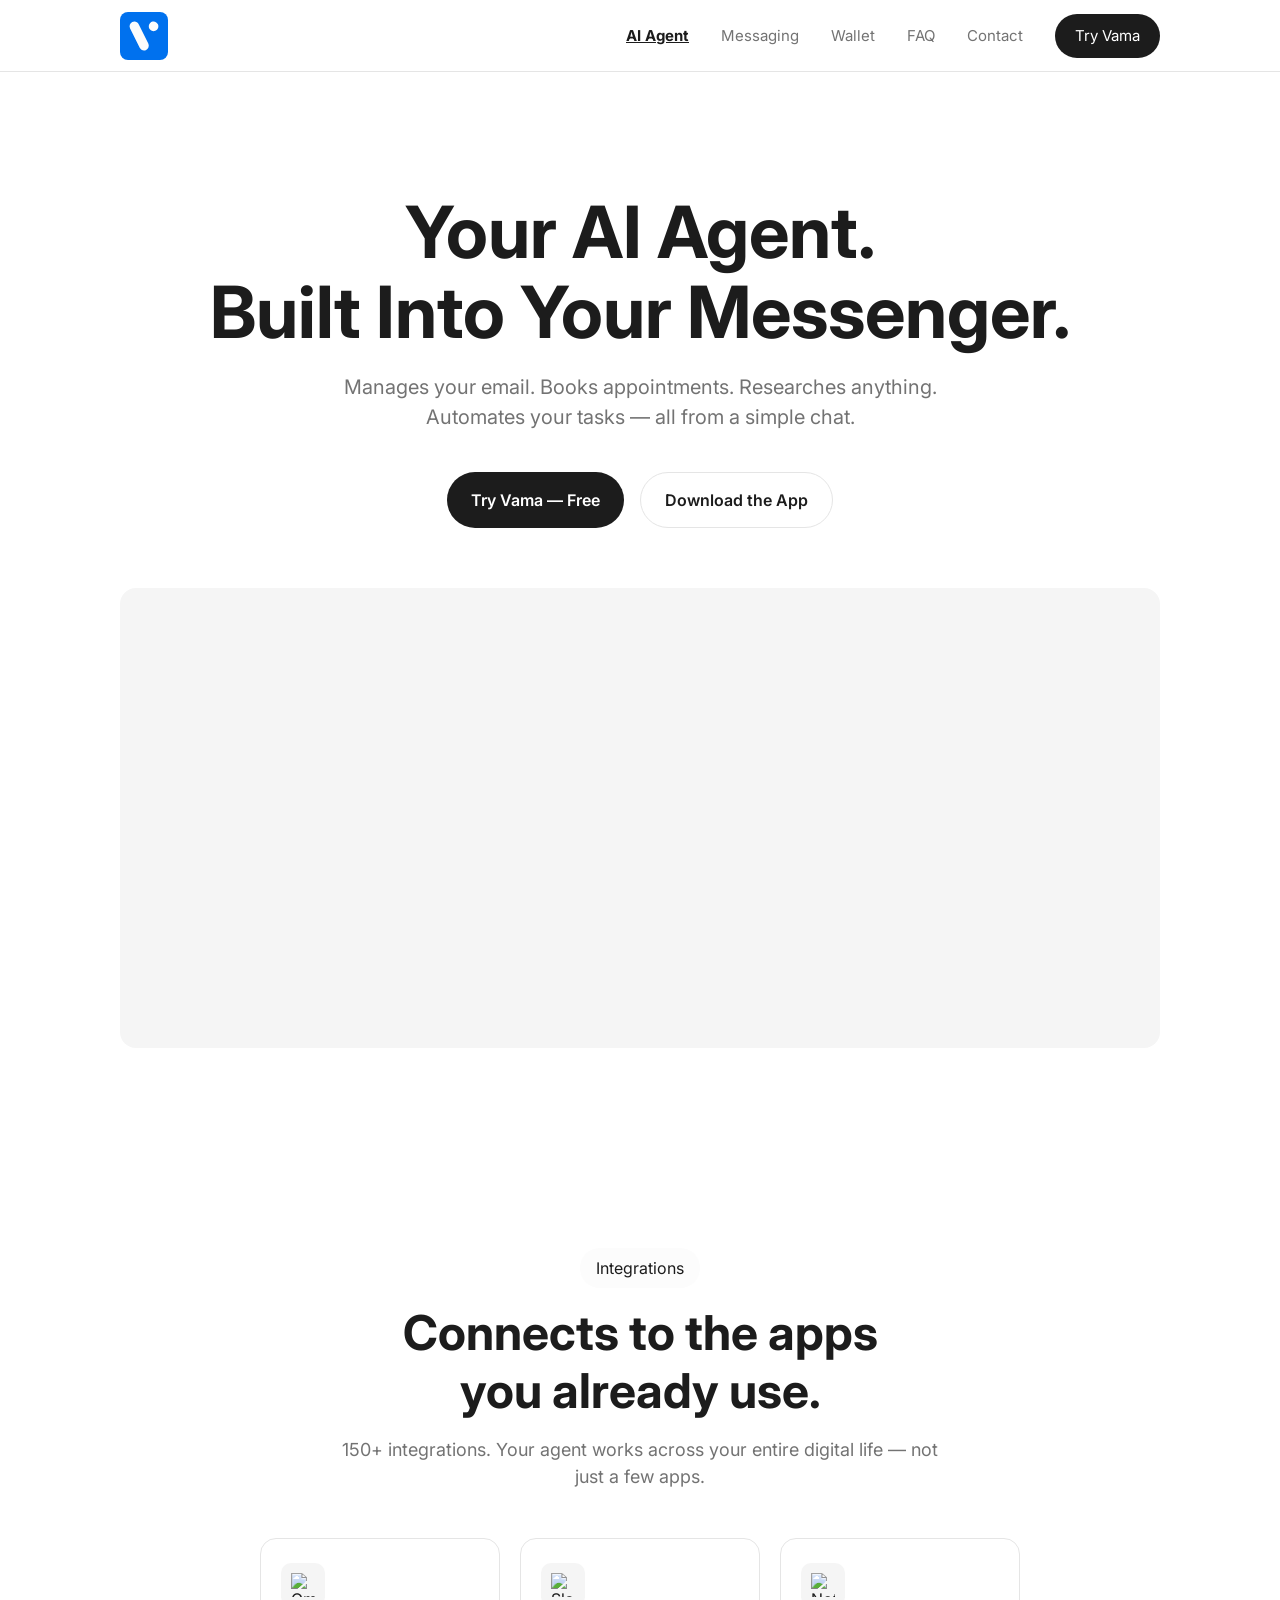
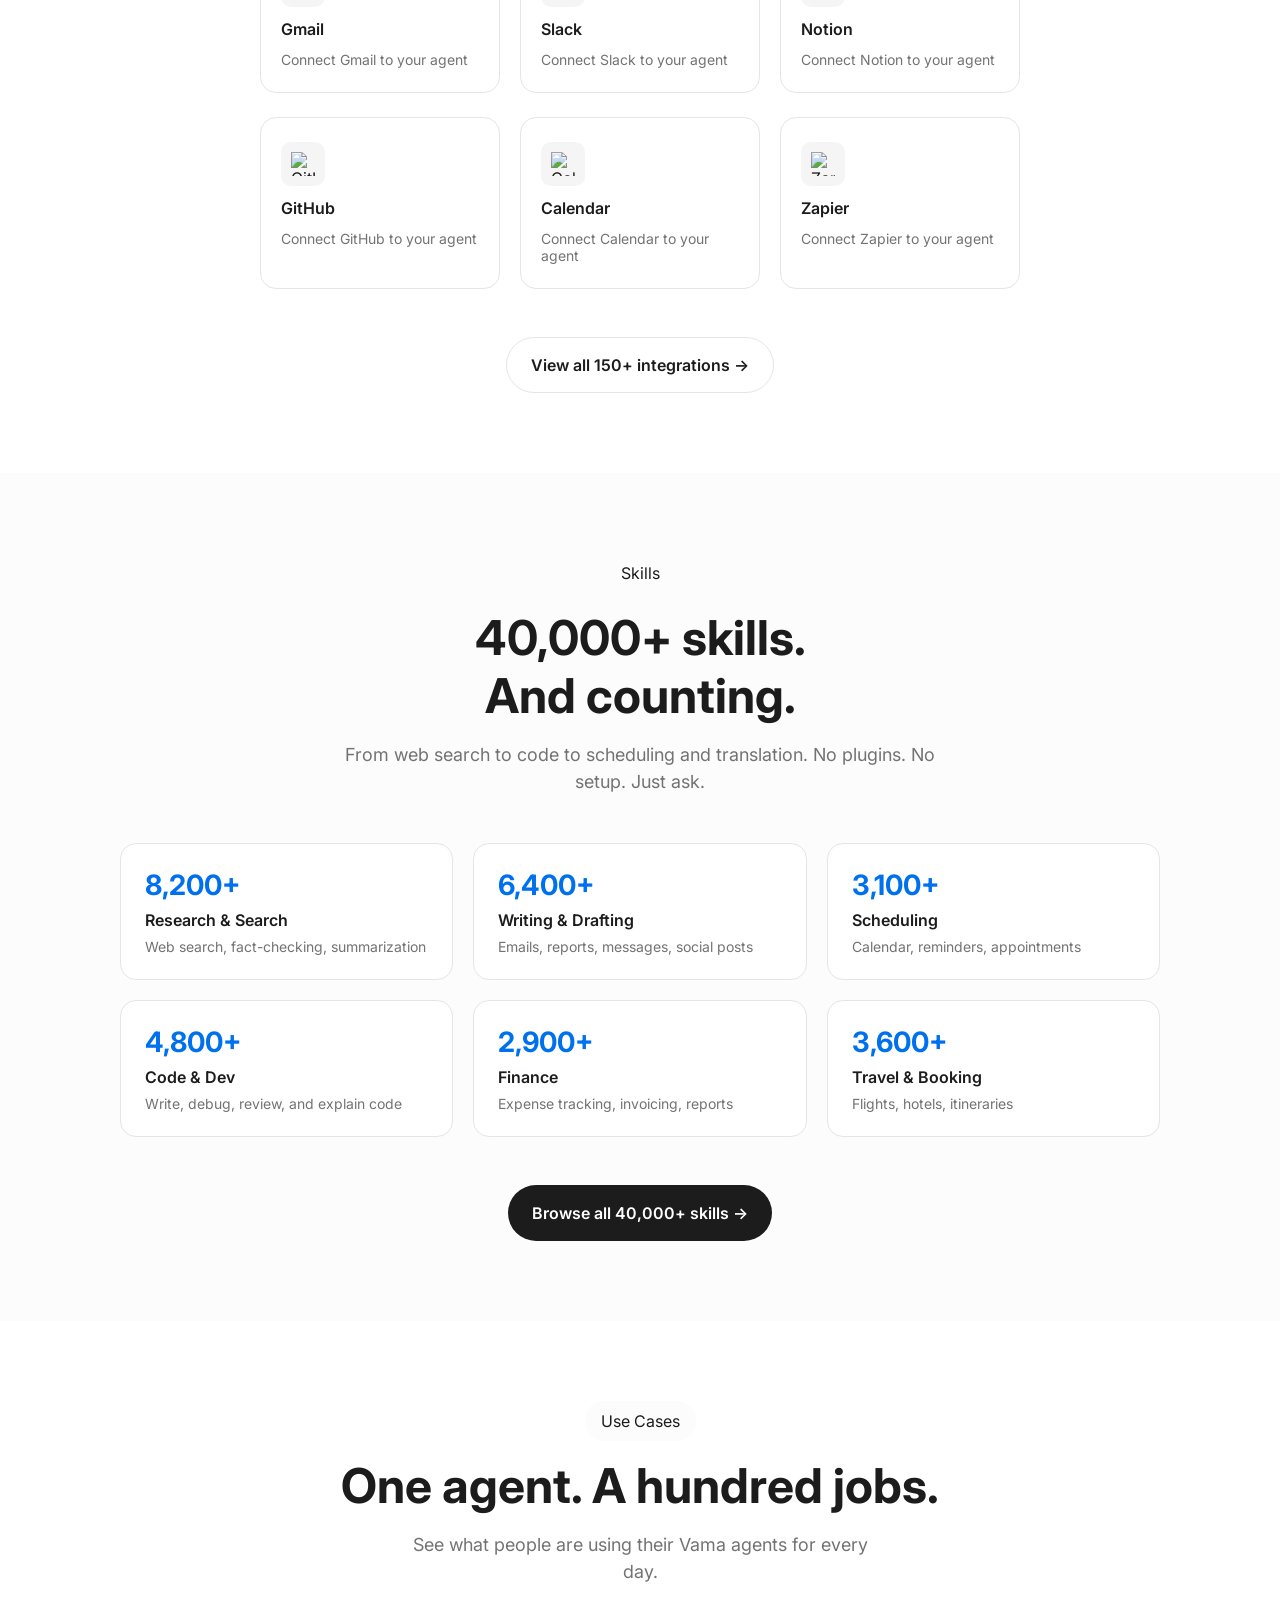
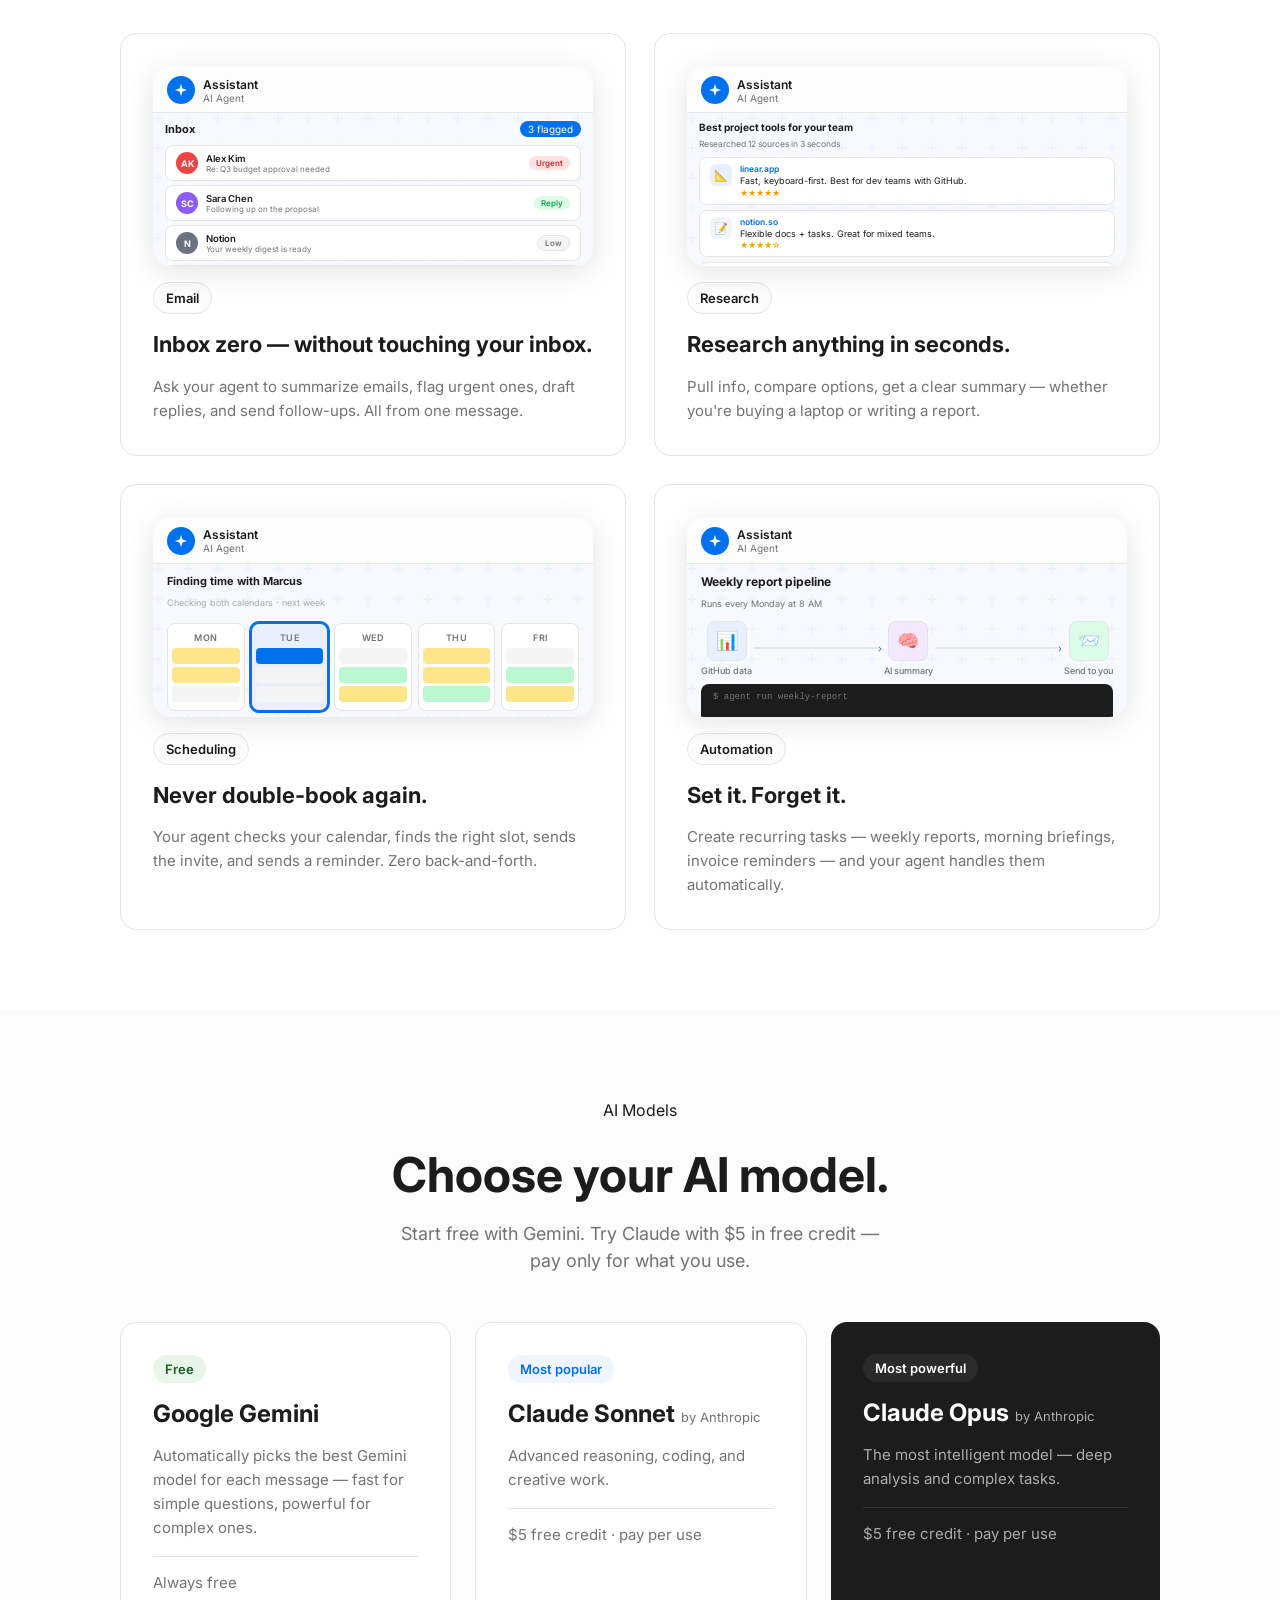
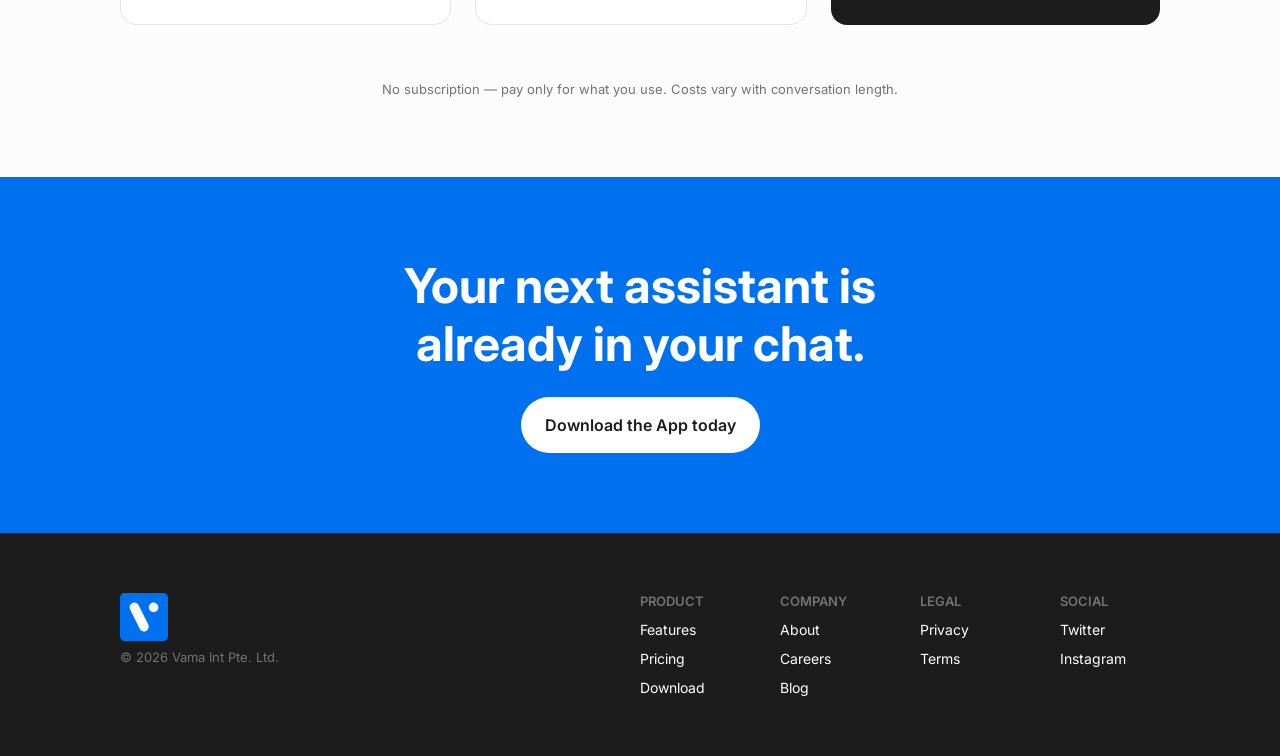
==== commit 1be9a471: "Fix images: replace Figma MCP asset URLs with locally hosted files Co-Authored-By: Claude Sonnet 4.6" ====
--- a/ai.html
+++ b/ai.html
@@ -46,34 +46,34 @@
   <div class="int-grid">
     <div class="int-row">
       <div class="int-card">
-        <div class="int-icon"><img src="https://www.figma.com/api/mcp/asset/e64ef2cb-9637-4244-9894-f886b27a604d" alt="Gmail" width="24" height="18"></div>
+        <div class="int-icon"><img src="https://cdn.simpleicons.org/gmail" alt="Gmail" width="24" height="24"></div>
         <p class="int-name">Gmail</p>
         <p class="int-desc">Connect Gmail to your agent</p>
       </div>
       <div class="int-card">
-        <div class="int-icon"><img src="https://www.figma.com/api/mcp/asset/b672fa17-9391-4f08-9621-bbf06f730339" alt="Slack" width="24" height="24"></div>
+        <div class="int-icon"><img src="https://cdn.simpleicons.org/slack" alt="Slack" width="24" height="24"></div>
         <p class="int-name">Slack</p>
         <p class="int-desc">Connect Slack to your agent</p>
       </div>
       <div class="int-card">
-        <div class="int-icon"><img src="https://www.figma.com/api/mcp/asset/1c5be756-aefd-448b-b9fd-e9c53eb60998" alt="Notion" width="24" height="24"></div>
+        <div class="int-icon"><img src="https://cdn.simpleicons.org/notion" alt="Notion" width="24" height="24"></div>
         <p class="int-name">Notion</p>
         <p class="int-desc">Connect Notion to your agent</p>
       </div>
     </div>
     <div class="int-row">
       <div class="int-card">
-        <div class="int-icon"><img src="https://www.figma.com/api/mcp/asset/f0a04432-9187-4f31-97f6-a3f9ade11c63" alt="GitHub" width="24" height="24"></div>
+        <div class="int-icon"><img src="https://cdn.simpleicons.org/github" alt="GitHub" width="24" height="24"></div>
         <p class="int-name">GitHub</p>
         <p class="int-desc">Connect GitHub to your agent</p>
       </div>
       <div class="int-card">
-        <div class="int-icon"><img src="https://www.figma.com/api/mcp/asset/cf39216c-5d40-4b05-a4a4-06b2ea3d76a6" alt="Calendar" width="24" height="24"></div>
+        <div class="int-icon"><img src="https://cdn.simpleicons.org/googlecalendar" alt="Calendar" width="24" height="24"></div>
         <p class="int-name">Calendar</p>
         <p class="int-desc">Connect Calendar to your agent</p>
       </div>
       <div class="int-card">
-        <div class="int-icon"><img src="https://www.figma.com/api/mcp/asset/588f7ec7-61a8-42cb-b04f-47b1f9f6577e" alt="Zapier" width="24" height="24"></div>
+        <div class="int-icon"><img src="https://cdn.simpleicons.org/zapier" alt="Zapier" width="24" height="24"></div>
         <p class="int-name">Zapier</p>
         <p class="int-desc">Connect Zapier to your agent</p>
       </div>
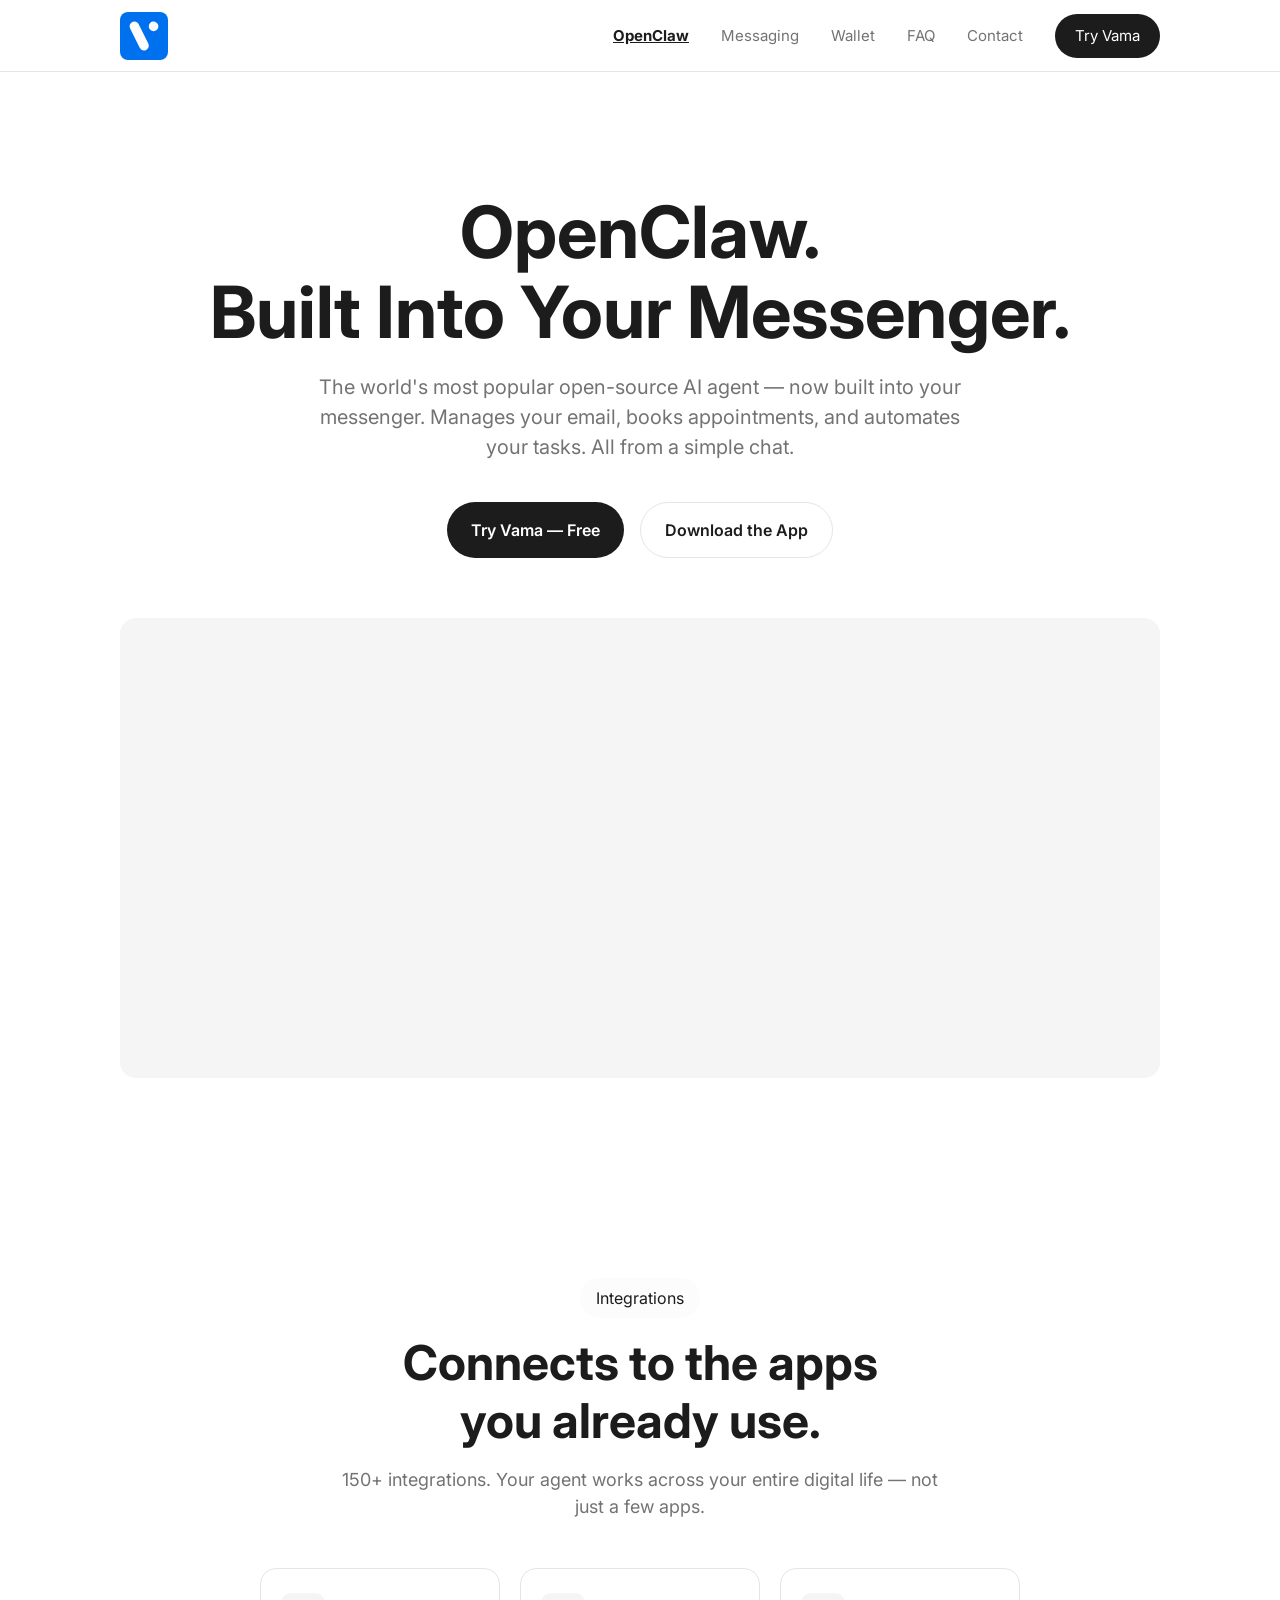
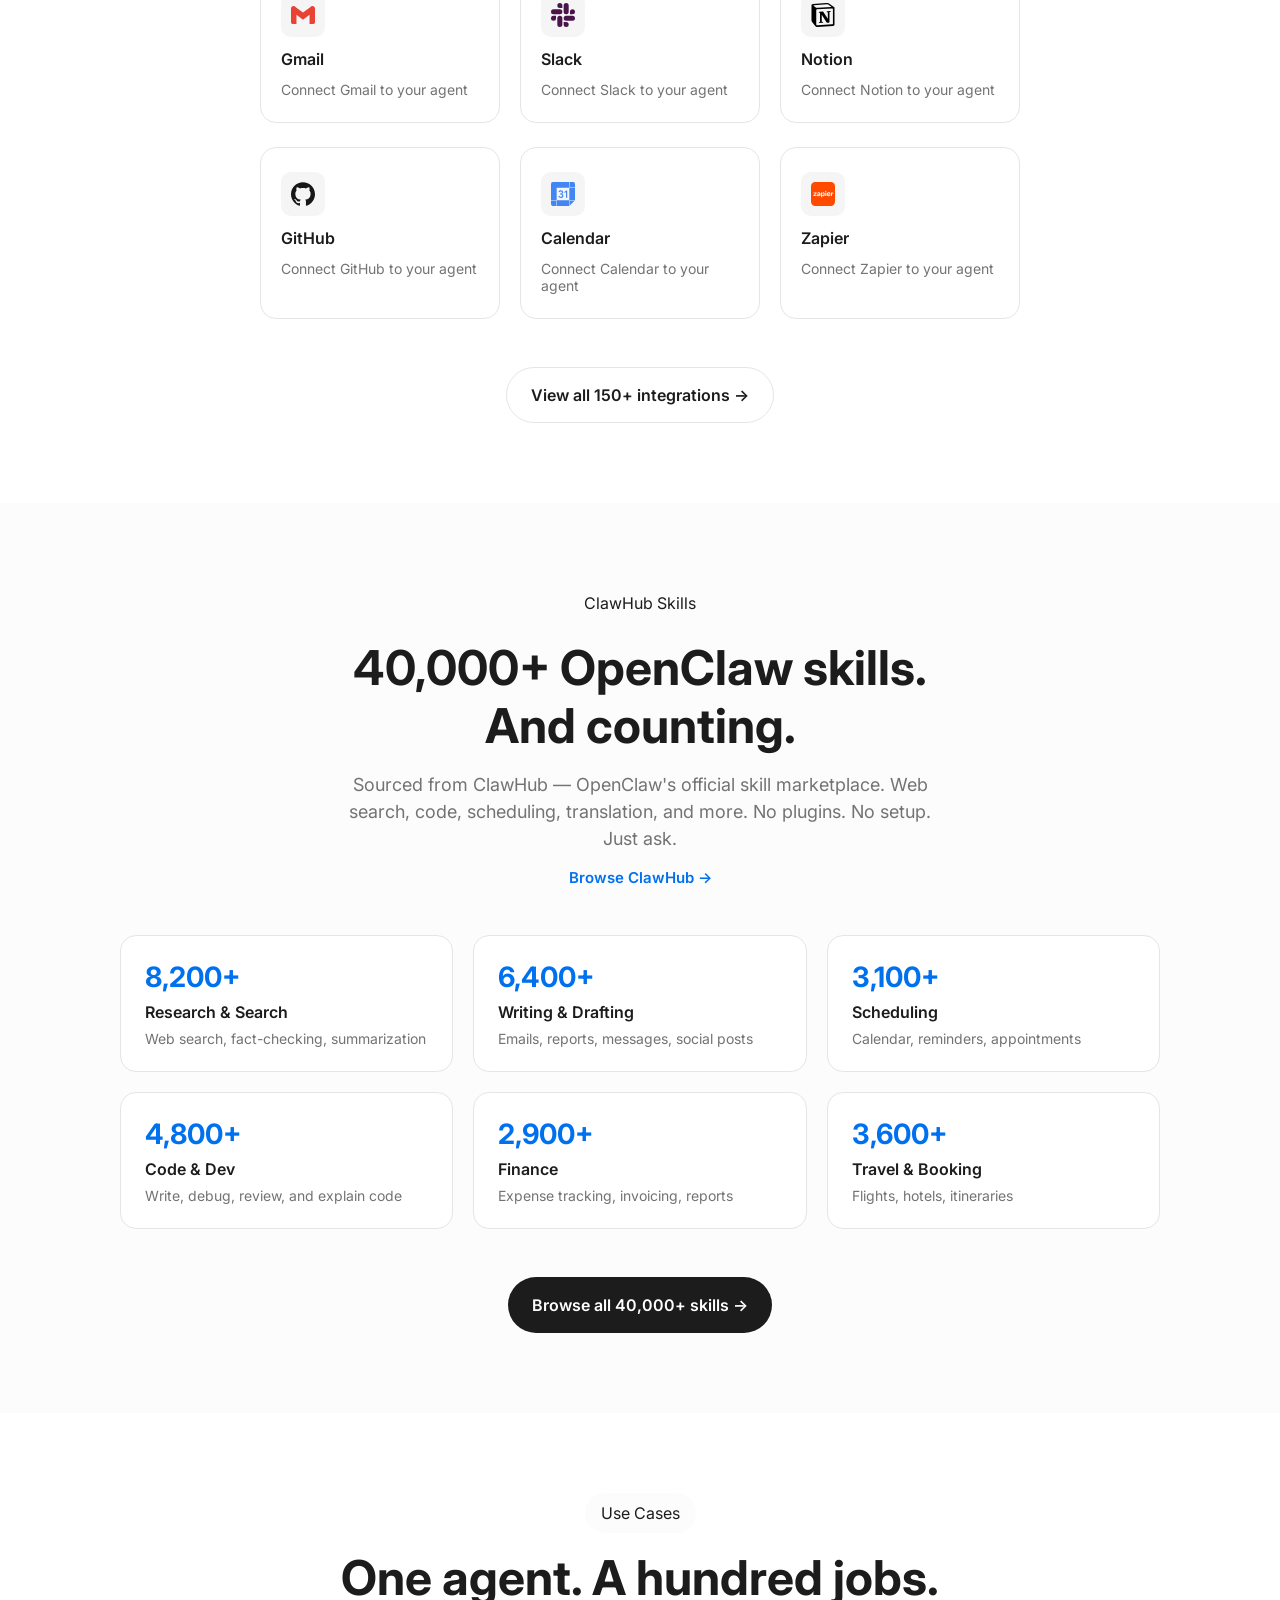
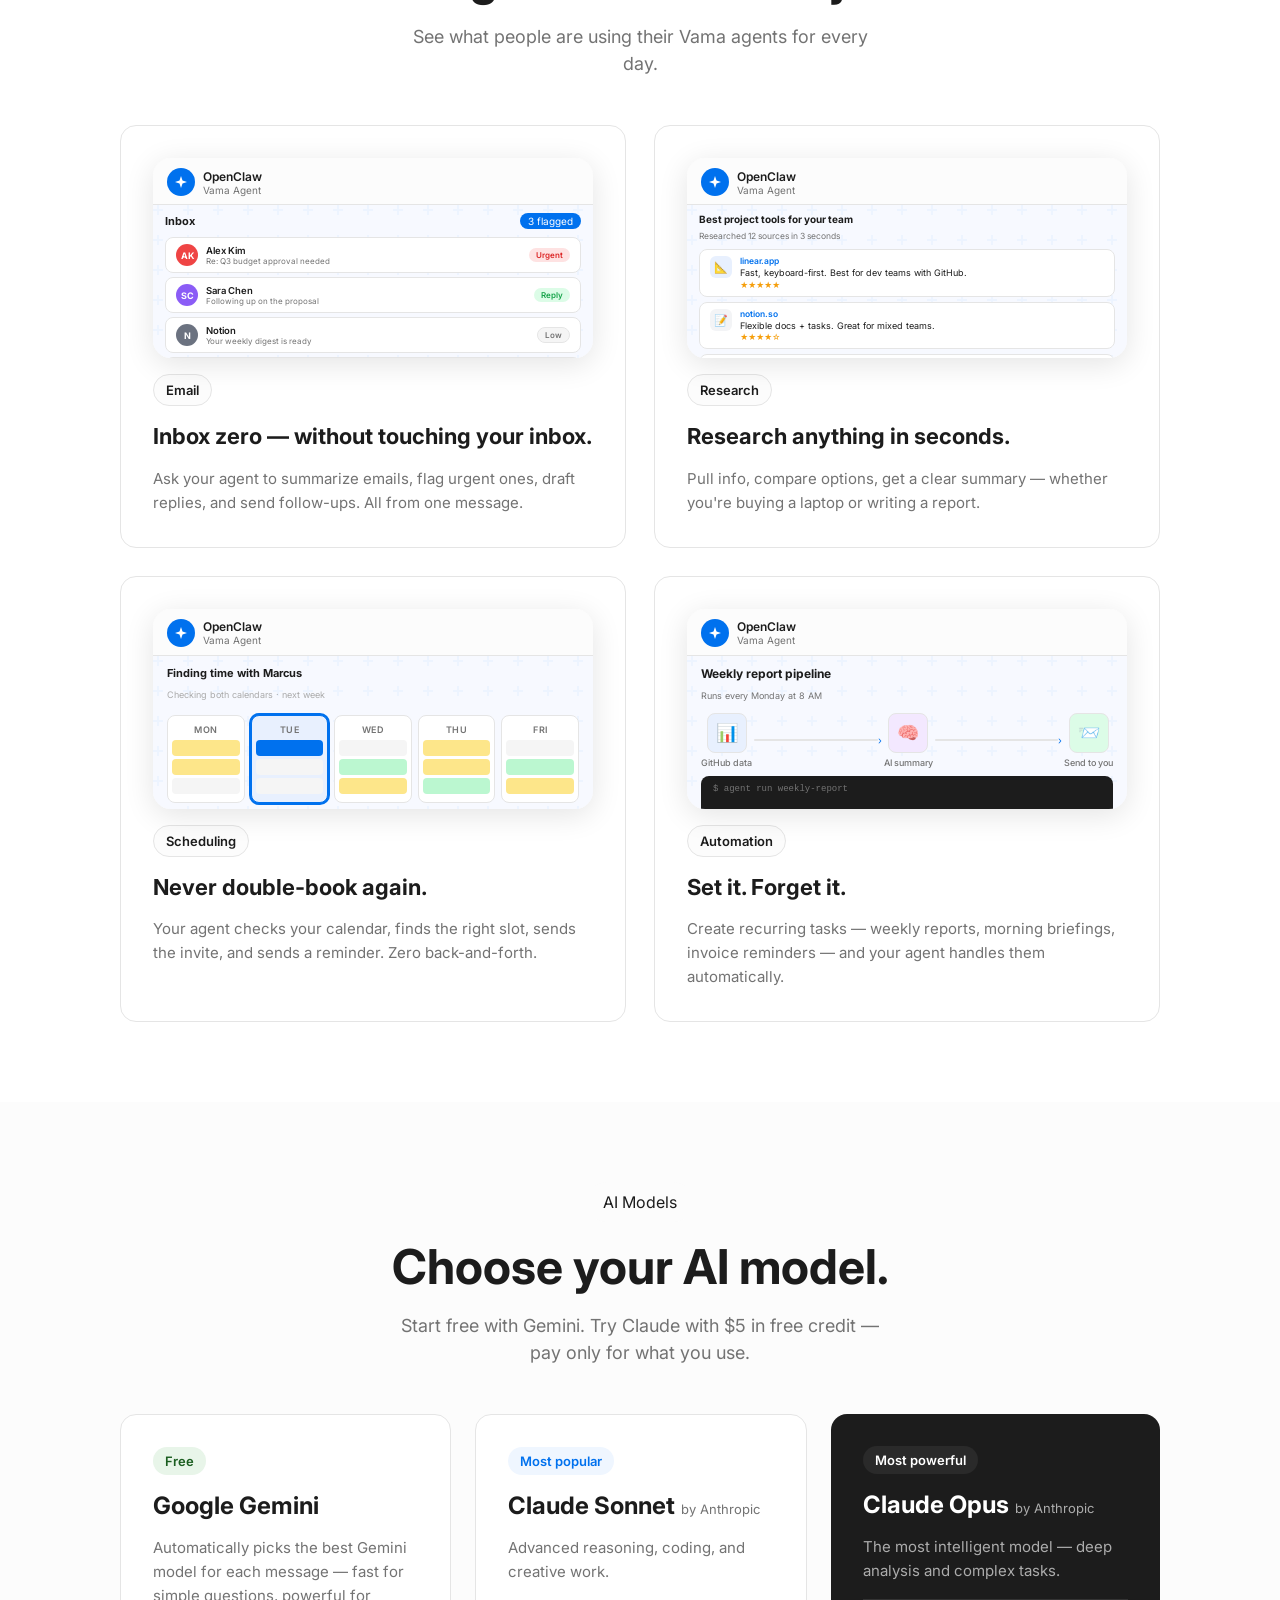
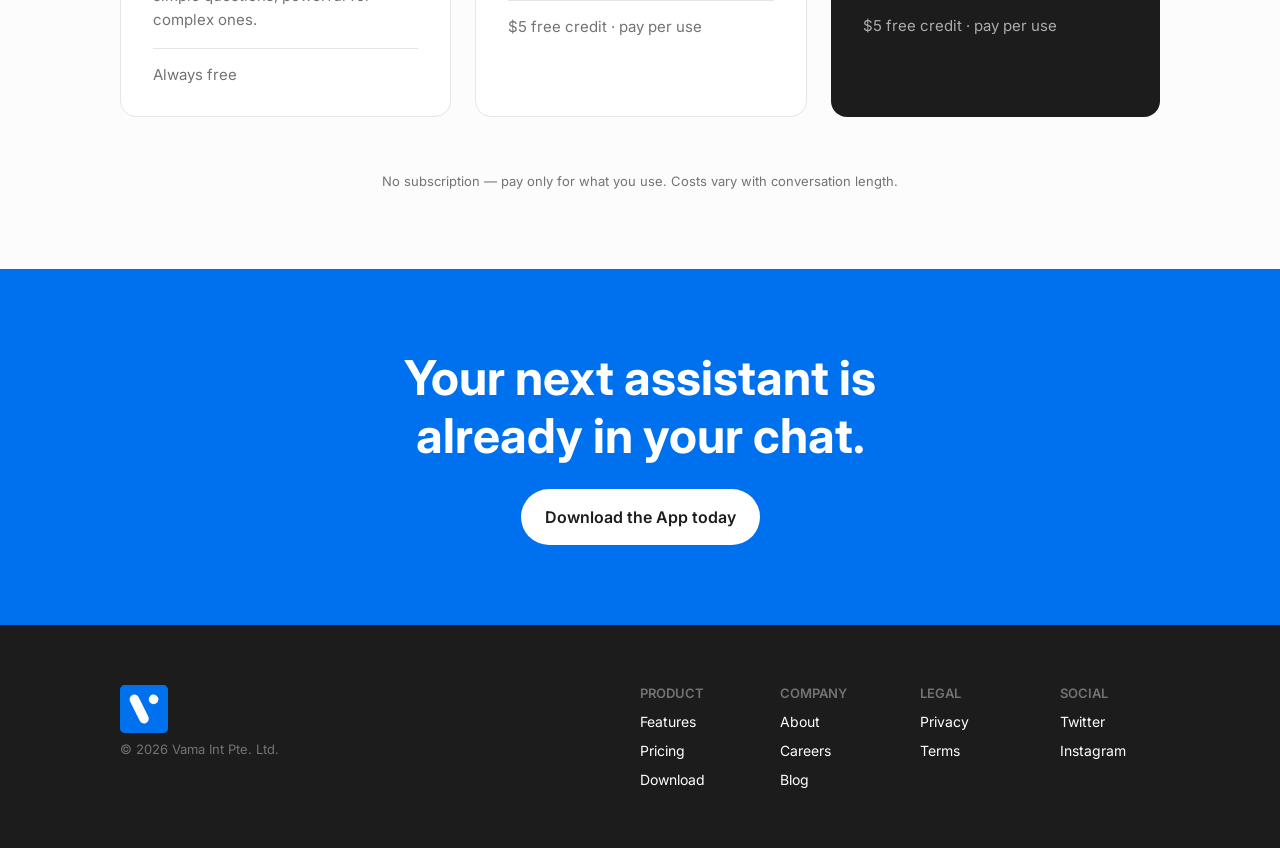
==== commit ce123c40: "Surface OpenClaw branding across homepage, AI page, FAQ, and nav Co-Authored-By: Claude Sonnet 4.6 <" ====
--- a/ai.html
+++ b/ai.html
@@ -3,7 +3,7 @@
 <head>
   <meta charset="UTF-8" />
   <meta name="viewport" content="width=device-width, initial-scale=1.0" />
-  <title>AI Agent — Vama</title>
+  <title>OpenClaw — Vama</title>
   <link rel="stylesheet" href="styles.css" />
 </head>
 <body>
@@ -13,7 +13,7 @@
   <a href="index.html" class="nav-logo"><svg width="48" height="48" viewBox="0 0 53.5217 53.5217" fill="none" xmlns="http://www.w3.org/2000/svg"><path d="M48.2442 0H5.27747C2.36281 0 0 2.36281 0 5.27747V48.2442C0 51.1589 2.36281 53.5217 5.27747 53.5217H48.2442C51.1589 53.5217 53.5217 51.1589 53.5217 48.2442V5.27747C53.5217 2.36281 51.1589 0 48.2442 0Z" fill="#0071EE"/><path fill-rule="evenodd" clip-rule="evenodd" d="M37.4652 10.704C38.5238 10.704 39.5587 11.0181 40.4387 11.6059C41.3187 12.1937 42.005 13.0299 42.4101 14.0076C42.8151 14.9853 42.9212 16.0615 42.7149 17.0998C42.5086 18.1381 41.9983 19.0914 41.2505 19.84C40.5019 20.5886 39.5486 21.0981 38.5103 21.3044C37.472 21.5108 36.3958 21.4046 35.4181 20.9996C34.4404 20.5945 33.6042 19.9082 33.0164 19.0282C32.4286 18.1482 32.1145 17.1133 32.1145 16.0548C32.1145 14.635 32.6787 13.2741 33.6825 12.2703C34.6863 11.2665 36.0471 10.7023 37.4669 10.7023L37.4652 10.704Z" fill="#FCFCFC"/><path d="M13.6606 11.2692C16.3018 9.94774 19.5197 11.0195 20.8411 13.6606L31.5501 35.0646C32.8715 37.7057 31.8006 40.9233 29.1587 42.2451C26.5175 43.5665 23.2996 42.4948 21.9782 39.8536L11.2688 18.4489C9.94739 15.8078 11.0184 12.5902 13.6602 11.2684L13.6606 11.2692Z" fill="#FCFCFC"/></svg></a>
   <div class="nav-spacer"></div>
   <div class="nav-links">
-    <a href="ai.html" class="active">AI Agent</a>
+    <a href="ai.html" class="active">OpenClaw</a>
     <a href="messaging.html">Messaging</a>
     <a href="wallet.html">Wallet</a>
     <a href="faq.html">FAQ</a>
@@ -24,9 +24,9 @@
 
 <!-- Hero -->
 <section class="section section-white" style="padding:120px var(--px);display:flex;flex-direction:column;align-items:center;">
-  <h1 class="hero-title" style="max-width:972px;">Your AI Agent.<br>Built Into Your Messenger.</h1>
+  <h1 class="hero-title" style="max-width:972px;">OpenClaw.<br>Built Into Your Messenger.</h1>
   <div class="sp-20"></div>
-  <p class="hero-sub" style="max-width:680px;">Manages your email. Books appointments. Researches anything.<br>Automates your tasks — all from a simple chat.</p>
+  <p class="hero-sub" style="max-width:680px;">The world's most popular open-source AI agent — now built into your messenger. Manages your email, books appointments, and automates your tasks. All from a simple chat.</p>
   <div class="sp-40"></div>
   <div class="hero-buttons">
     <a href="#" class="btn-primary">Try Vama — Free</a>
@@ -46,34 +46,34 @@
   <div class="int-grid">
     <div class="int-row">
       <div class="int-card">
-        <div class="int-icon"><img src="https://cdn.simpleicons.org/gmail" alt="Gmail" width="24" height="24"></div>
+        <div class="int-icon"><img src="assets/icon-gmail.svg" alt="Gmail" width="24" height="24"></div>
         <p class="int-name">Gmail</p>
         <p class="int-desc">Connect Gmail to your agent</p>
       </div>
       <div class="int-card">
-        <div class="int-icon"><img src="https://cdn.simpleicons.org/slack" alt="Slack" width="24" height="24"></div>
+        <div class="int-icon"><img src="assets/icon-slack.svg" alt="Slack" width="24" height="24"></div>
         <p class="int-name">Slack</p>
         <p class="int-desc">Connect Slack to your agent</p>
       </div>
       <div class="int-card">
-        <div class="int-icon"><img src="https://cdn.simpleicons.org/notion" alt="Notion" width="24" height="24"></div>
+        <div class="int-icon"><img src="assets/icon-notion.svg" alt="Notion" width="24" height="24"></div>
         <p class="int-name">Notion</p>
         <p class="int-desc">Connect Notion to your agent</p>
       </div>
     </div>
     <div class="int-row">
       <div class="int-card">
-        <div class="int-icon"><img src="https://cdn.simpleicons.org/github" alt="GitHub" width="24" height="24"></div>
+        <div class="int-icon"><img src="assets/icon-github.svg" alt="GitHub" width="24" height="24"></div>
         <p class="int-name">GitHub</p>
         <p class="int-desc">Connect GitHub to your agent</p>
       </div>
       <div class="int-card">
-        <div class="int-icon"><img src="https://cdn.simpleicons.org/googlecalendar" alt="Calendar" width="24" height="24"></div>
+        <div class="int-icon"><img src="assets/icon-googlecalendar.svg" alt="Calendar" width="24" height="24"></div>
         <p class="int-name">Calendar</p>
         <p class="int-desc">Connect Calendar to your agent</p>
       </div>
       <div class="int-card">
-        <div class="int-icon"><img src="https://cdn.simpleicons.org/zapier" alt="Zapier" width="24" height="24"></div>
+        <div class="int-icon"><img src="assets/icon-zapier.svg" alt="Zapier" width="24" height="24"></div>
         <p class="int-name">Zapier</p>
         <p class="int-desc">Connect Zapier to your agent</p>
       </div>
@@ -85,9 +85,10 @@
 <!-- Skills -->
 <section class="section section-light" style="display:flex;flex-direction:column;align-items:center;gap:48px;">
   <div class="section-header">
-    <span class="pill">Skills</span>
-    <h2 class="section-title" style="text-align:center;">40,000+ skills.<br>And counting.</h2>
-    <p class="section-sub" style="max-width:600px;">From web search to code to scheduling and translation. No plugins. No setup. Just ask.</p>
+    <span class="pill">ClawHub Skills</span>
+    <h2 class="section-title" style="text-align:center;">40,000+ OpenClaw skills.<br>And counting.</h2>
+    <p class="section-sub" style="max-width:600px;">Sourced from ClawHub — OpenClaw's official skill marketplace. Web search, code, scheduling, translation, and more. No plugins. No setup. Just ask.</p>
+    <a href="ai-skills.html" style="font-size:15px;color:#0071EE;font-weight:600;text-decoration:none;">Browse ClawHub →</a>
   </div>
   <div class="skills-grid">
     <div class="skills-row">
@@ -141,7 +142,7 @@
         <div class="hshell" id="h1">
           <div class="phone-bar">
             <div class="phone-avatar"><svg width="14" height="14" viewBox="0 0 14 14" fill="none" xmlns="http://www.w3.org/2000/svg"><path d="M7 1L8.5 5.5L13 7L8.5 8.5L7 13L5.5 8.5L1 7L5.5 5.5L7 1Z" fill="white"/></svg></div>
-            <div><div class="bar-name">Assistant</div><div class="bar-sub">AI Agent</div></div>
+            <div><div class="bar-name">OpenClaw</div><div class="bar-sub">Vama Agent</div></div>
           </div>
           <div class="chat-bg">
             <div class="inbox-header"><div class="inbox-title">Inbox</div><div class="inbox-count" id="inbox-count">24 unread</div></div>
@@ -160,7 +161,7 @@
         <div class="hshell" id="h2">
           <div class="phone-bar">
             <div class="phone-avatar"><svg width="14" height="14" viewBox="0 0 14 14" fill="none" xmlns="http://www.w3.org/2000/svg"><path d="M7 1L8.5 5.5L13 7L8.5 8.5L7 13L5.5 8.5L1 7L5.5 5.5L7 1Z" fill="white"/></svg></div>
-            <div><div class="bar-name">Assistant</div><div class="bar-sub">AI Agent</div></div>
+            <div><div class="bar-name">OpenClaw</div><div class="bar-sub">Vama Agent</div></div>
           </div>
           <div class="chat-bg">
             <div class="research-header">Best project tools for your team</div>
@@ -181,7 +182,7 @@
         <div class="hshell" id="h3">
           <div class="phone-bar">
             <div class="phone-avatar"><svg width="14" height="14" viewBox="0 0 14 14" fill="none" xmlns="http://www.w3.org/2000/svg"><path d="M7 1L8.5 5.5L13 7L8.5 8.5L7 13L5.5 8.5L1 7L5.5 5.5L7 1Z" fill="white"/></svg></div>
-            <div><div class="bar-name">Assistant</div><div class="bar-sub">AI Agent</div></div>
+            <div><div class="bar-name">OpenClaw</div><div class="bar-sub">Vama Agent</div></div>
           </div>
           <div class="chat-bg">
             <div style="font-size:11px;font-weight:700;color:#1C1C1C;margin-bottom:2px">Finding time with Marcus</div>
@@ -204,7 +205,7 @@
         <div class="hshell" id="h4">
           <div class="phone-bar">
             <div class="phone-avatar"><svg width="14" height="14" viewBox="0 0 14 14" fill="none" xmlns="http://www.w3.org/2000/svg"><path d="M7 1L8.5 5.5L13 7L8.5 8.5L7 13L5.5 8.5L1 7L5.5 5.5L7 1Z" fill="white"/></svg></div>
-            <div><div class="bar-name">Assistant</div><div class="bar-sub">AI Agent</div></div>
+            <div><div class="bar-name">OpenClaw</div><div class="bar-sub">Vama Agent</div></div>
           </div>
           <div class="chat-bg">
             <div class="pipe-title">Weekly report pipeline</div>
